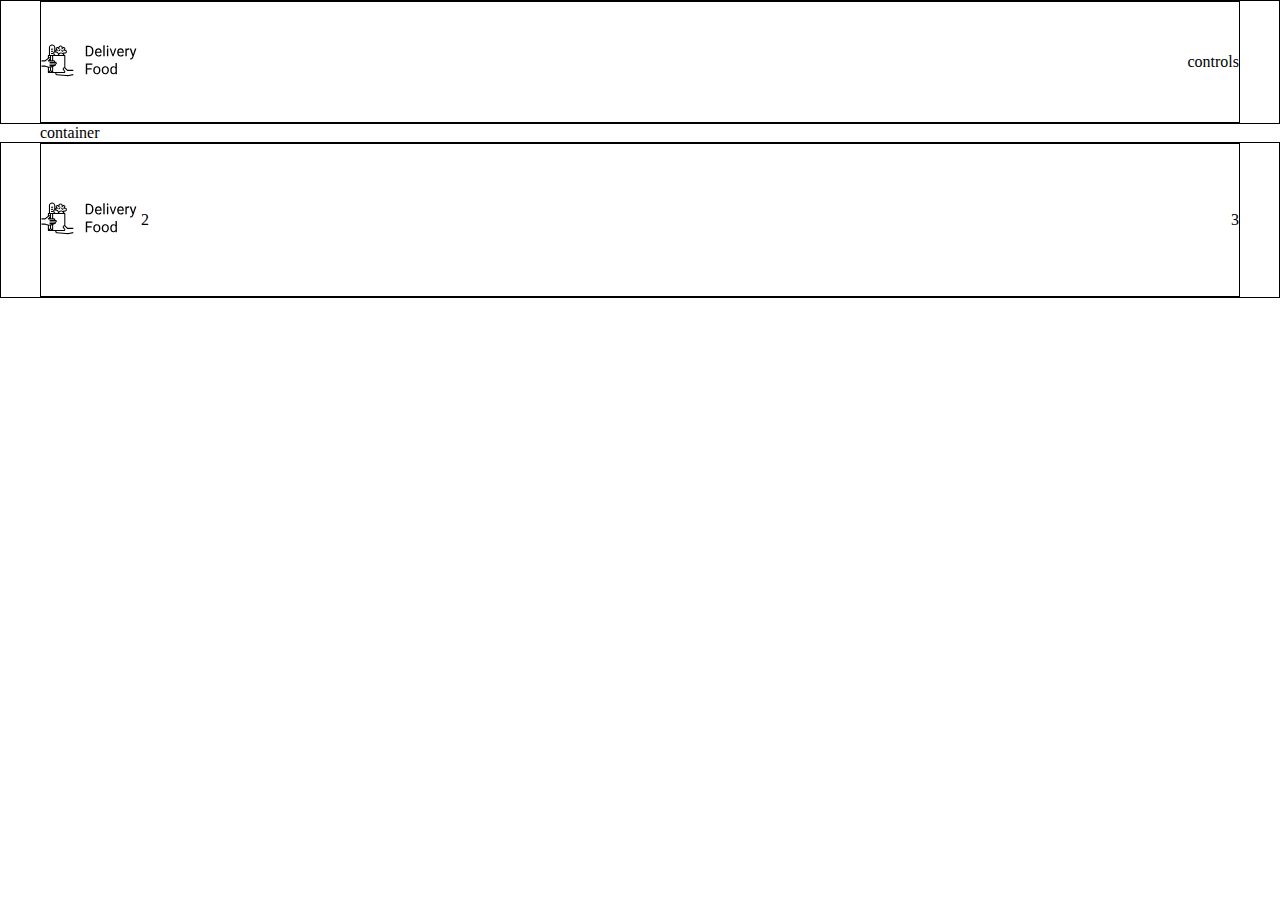
==== index.html @ ceae950d "first day" ====
<!DOCTYPE html>
<html lang="ru">
  <head>
    <meta charset="UTF-8" />
    <meta name="viewport" content="width=device-width, initial-scale=1.0" />
    <title>Delivery Food</title>
    <link rel="stylesheet" href="./style.css" />
  </head>
  <body>
    <header class="header">
      <div class="container">
        <div class="header-box">
          <div class="header-logo logo">
            <svg
              width="101"
              height="37"
              viewBox="0 0 101 37"
              fill="none"
              xmlns="http://www.w3.org/2000/svg"
            >
              <path
                d="M12.2787 6.56271H10.1395V7.6323H12.2787V6.56271Z"
                fill="black"
              />
              <path
                d="M12.2787 8.70187H10.1395V9.77146H12.2787V8.70187Z"
                fill="black"
              />
              <path
                d="M12.2787 10.841H10.1395V11.9106H12.2787V10.841Z"
                fill="black"
              />
              <path
                d="M19.7658 7.0975H18.6962C18.6959 7.38107 18.5831 7.65293 18.3826 7.85344C18.1821 8.05396 17.9102 8.16675 17.6266 8.16709V9.23667C18.1938 9.23603 18.7375 9.01045 19.1386 8.60942C19.5396 8.20839 19.7652 7.66465 19.7658 7.0975Z"
                fill="black"
              />
              <path
                d="M22.4398 9.77146V8.70188C22.1563 8.70154 21.8844 8.58875 21.6839 8.38823C21.4834 8.18772 21.3706 7.91586 21.3702 7.63229H20.3007C20.3013 8.19944 20.5269 8.74318 20.9279 9.14421C21.3289 9.54524 21.8727 9.77082 22.4398 9.77146Z"
                fill="black"
              />
              <path
                d="M28.0545 33.0505C27.1517 33.2146 26.2308 33.2557 25.3169 33.1728L16.0182 32.3274C15.8687 32.3138 15.7303 32.2431 15.6316 32.13C15.5329 32.0169 15.4816 31.8701 15.4884 31.7202C15.4952 31.5703 15.5595 31.4287 15.6679 31.325C15.7764 31.2212 15.9207 31.1633 16.0707 31.1632H23.2419C23.5965 31.1626 23.9365 31.0214 24.1871 30.7705C24.4378 30.5196 24.5787 30.1796 24.5789 29.8249V29.8124C24.5783 29.5314 24.4871 29.2581 24.3189 29.033L23.0944 27.401C23.0168 27.2972 22.9748 27.1711 22.9745 27.0415V26.9497C22.9745 26.8311 23.0097 26.7152 23.0756 26.6166C23.1414 26.518 23.2351 26.4411 23.3447 26.3957C23.4542 26.3503 23.5748 26.3385 23.6911 26.3616C23.8075 26.3847 23.9143 26.4418 23.9982 26.5257L26.3399 28.8674C26.3896 28.917 26.4485 28.9564 26.5134 28.9833C26.5783 29.0102 26.6478 29.024 26.7181 29.024H32.6008V27.9544H26.9395L24.7546 25.7693C24.6996 25.7145 24.6409 25.6634 24.5789 25.6166V13.515C24.5789 13.3732 24.5225 13.2372 24.4223 13.1369C24.322 13.0366 24.1859 12.9802 24.0441 12.9802H23.5093V11.3759H24.3115C24.8079 11.3759 25.284 11.1787 25.635 10.8276C25.9861 10.4766 26.1833 10.0005 26.1833 9.50409C26.1833 9.00766 25.9861 8.53157 25.635 8.18054C25.284 7.82952 24.8079 7.63231 24.3115 7.63231H24.2562C24.524 7.31148 24.6616 6.90191 24.6421 6.48449C24.6225 6.06708 24.4471 5.67218 24.1505 5.37783C23.8539 5.08347 23.4576 4.91105 23.0401 4.89464C22.6225 4.87823 22.214 5.01902 21.8952 5.28919C21.8446 4.75947 21.5984 4.26763 21.2047 3.9097C20.8109 3.55176 20.2979 3.35343 19.7658 3.35343C19.2336 3.35343 18.7206 3.55176 18.3269 3.9097C17.9331 4.26763 17.6869 4.75947 17.6363 5.28919C17.3175 5.01902 16.909 4.87823 16.4914 4.89464C16.0739 4.91105 15.6777 5.08347 15.3811 5.37783C15.0845 5.67218 14.909 6.06708 14.8895 6.48449C14.8699 6.90191 15.0076 7.31148 15.2753 7.63231H15.22C14.9425 7.63206 14.6684 7.69389 14.4178 7.81327V5.49315C14.4178 4.64213 14.0798 3.82597 13.478 3.22422C12.8763 2.62246 12.0601 2.28439 11.2091 2.28439C10.3581 2.28439 9.54191 2.62246 8.94016 3.22422C8.3384 3.82597 8.00033 4.64213 8.00033 5.49315V12.9802H7.46554C7.32371 12.9802 7.18768 13.0366 7.08739 13.1369C6.98709 13.2372 6.93075 13.3732 6.93075 13.515V15.8666L4.05898 18.3282H0.513245V19.3977H4.25679C4.38444 19.3977 4.50788 19.3521 4.6048 19.269L7.70446 16.6121C8.02312 16.3392 8.42885 16.1891 8.84845 16.189C8.89225 16.189 8.93507 16.202 8.97149 16.2263C9.00791 16.2507 9.03629 16.2853 9.05305 16.3257C9.06981 16.3662 9.07419 16.4107 9.06564 16.4537C9.05709 16.4967 9.03599 16.5361 9.00501 16.5671L7.08738 18.4848C7.01258 18.5596 6.96164 18.6549 6.94101 18.7586C6.92037 18.8624 6.93096 18.9699 6.97144 19.0676C7.01192 19.1653 7.08047 19.2489 7.16842 19.3076C7.25637 19.3664 7.35977 19.3977 7.46554 19.3977H13.0809C13.1518 19.3977 13.2198 19.4259 13.2699 19.4761C13.3201 19.5262 13.3483 19.5942 13.3483 19.6651C13.3483 19.7361 13.3201 19.8041 13.2699 19.8542C13.2198 19.9044 13.1518 19.9325 13.0809 19.9325H9.06992C8.92808 19.9325 8.79206 19.9889 8.69176 20.0892C8.59147 20.1895 8.53513 20.3255 8.53513 20.4673C8.53513 20.6092 8.59147 20.7452 8.69176 20.8455C8.79206 20.9458 8.92808 21.0021 9.06992 21.0021H14.6852C14.7562 21.0021 14.8242 21.0303 14.8743 21.0804C14.9245 21.1306 14.9526 21.1986 14.9526 21.2695C14.9526 21.3404 14.9245 21.4084 14.8743 21.4586C14.8242 21.5087 14.7562 21.5369 14.6852 21.5369H9.06992C8.92808 21.5369 8.79206 21.5933 8.69176 21.6935C8.59147 21.7938 8.53513 21.9299 8.53513 22.0717C8.53513 22.2135 8.59147 22.3496 8.69176 22.4499C8.79206 22.5501 8.92808 22.6065 9.06992 22.6065H13.6157C13.6866 22.6065 13.7546 22.6347 13.8047 22.6848C13.8549 22.735 13.883 22.803 13.883 22.8739C13.883 22.9448 13.8549 23.0128 13.8047 23.063C13.7546 23.1131 13.6866 23.1413 13.6157 23.1413H9.06992C8.92808 23.1413 8.79206 23.1976 8.69176 23.2979C8.59147 23.3982 8.53513 23.5342 8.53513 23.6761C8.53513 23.8179 8.59147 23.9539 8.69176 24.0542C8.79206 24.1545 8.92808 24.2109 9.06992 24.2109H11.7105C11.7187 24.2113 11.7264 24.2147 11.7323 24.2205C11.7381 24.2263 11.7417 24.234 11.7422 24.2422C11.7427 24.2504 11.7401 24.2585 11.735 24.265C11.7299 24.2714 11.7226 24.2758 11.7145 24.2772L8.04218 24.7362L4.40386 23.6967C4.35603 23.683 4.30653 23.6761 4.25679 23.6761H0.513245V24.7457H4.18192L6.93075 25.5311V30.6284H6.93202C6.93151 30.6986 6.94496 30.7683 6.97158 30.8333C6.9982 30.8984 7.03745 30.9575 7.08708 31.0072C7.13671 31.0569 7.19571 31.0963 7.26068 31.1231C7.32564 31.1499 7.39528 31.1635 7.46554 31.1632H14.5248C14.4348 31.4014 14.4011 31.6573 14.4263 31.9107C14.4515 32.1642 14.535 32.4084 14.6702 32.6242C14.8055 32.8401 14.9887 33.0217 15.2058 33.155C15.4228 33.2883 15.6677 33.3696 15.9214 33.3926L25.22 34.2382C25.5584 34.2691 25.8973 34.2845 26.2367 34.2844C26.9105 34.2844 27.5829 34.2238 28.2458 34.1033L32.6964 33.294L32.5051 32.2417L28.0545 33.0505ZM13.3483 10.8411C13.3484 10.6993 13.4048 10.5633 13.5051 10.4631C13.6053 10.3628 13.7413 10.3064 13.883 10.3063H14.9526C15.5198 10.3069 16.0635 10.5325 16.4645 10.9335C16.8656 11.3346 17.0912 11.8783 17.0918 12.4454C17.0916 12.5872 17.0352 12.7232 16.935 12.8234C16.8347 12.9237 16.6988 12.9801 16.557 12.9802H15.4874C14.9203 12.9796 14.3765 12.754 13.9755 12.353C13.5745 11.952 13.3489 11.4082 13.3483 10.8411ZM15.22 8.7019H16.557C16.6628 8.7019 16.7662 8.67054 16.8541 8.61178C16.9421 8.55301 17.0106 8.46949 17.0511 8.37176C17.0916 8.27404 17.1022 8.16651 17.0815 8.06277C17.0609 7.95903 17.01 7.86373 16.9352 7.78894L16.133 6.98675C16.0773 6.93107 16.0331 6.86496 16.003 6.79221C15.9729 6.71946 15.9573 6.64148 15.9573 6.56273C15.9573 6.48398 15.9729 6.406 16.003 6.33325C16.0331 6.2605 16.0773 6.19439 16.133 6.13871C16.1887 6.08302 16.2548 6.03885 16.3275 6.00872C16.4003 5.97858 16.4783 5.96307 16.557 5.96307C16.6358 5.96307 16.7137 5.97858 16.7865 6.00872C16.8592 6.03885 16.9253 6.08302 16.981 6.13871L17.7832 6.94089C17.858 7.01569 17.9533 7.06663 18.057 7.08726C18.1608 7.1079 18.2683 7.09731 18.366 7.05683C18.4638 7.01635 18.5473 6.9478 18.6061 6.85985C18.6648 6.7719 18.6962 6.6685 18.6962 6.56273V5.49315C18.6962 5.20947 18.8089 4.93742 19.0094 4.73684C19.21 4.53625 19.4821 4.42356 19.7658 4.42356C20.0494 4.42356 20.3215 4.53625 20.5221 4.73684C20.7227 4.93742 20.8353 5.20947 20.8353 5.49315V6.56273C20.8353 6.6685 20.8667 6.7719 20.9255 6.85985C20.9842 6.9478 21.0678 7.01635 21.1655 7.05683C21.2632 7.09731 21.3707 7.1079 21.4745 7.08726C21.5782 7.06663 21.6735 7.01569 21.7483 6.94089L22.5505 6.13871C22.6062 6.08302 22.6723 6.03885 22.745 6.00872C22.8178 5.97858 22.8958 5.96307 22.9745 5.96307C23.0533 5.96307 23.1312 5.97858 23.204 6.00872C23.2767 6.03885 23.3428 6.08302 23.3985 6.13871C23.4542 6.19439 23.4984 6.2605 23.5285 6.33325C23.5587 6.406 23.5742 6.48398 23.5742 6.56273C23.5742 6.64148 23.5587 6.71946 23.5285 6.79221C23.4984 6.86496 23.4542 6.93107 23.3985 6.98675L22.5963 7.78894C22.5215 7.86373 22.4706 7.95903 22.45 8.06277C22.4293 8.16651 22.4399 8.27404 22.4804 8.37176C22.5209 8.46949 22.5894 8.55301 22.6774 8.61178C22.7653 8.67054 22.8687 8.7019 22.9745 8.7019H24.3115C24.5242 8.7019 24.7283 8.78641 24.8787 8.93685C25.0292 9.08729 25.1137 9.29133 25.1137 9.50409C25.1137 9.71684 25.0292 9.92088 24.8787 10.0713C24.7283 10.2218 24.5242 10.3063 24.3115 10.3063H22.9745C22.8327 10.3063 22.6966 10.3626 22.5964 10.4629C22.4961 10.5632 22.4397 10.6992 22.4397 10.8411V11.1259C21.8157 10.5655 20.9967 10.2723 20.1588 10.3094C19.3208 10.3466 18.531 10.711 17.959 11.3245C17.7298 10.7119 17.3192 10.1839 16.782 9.81081C16.2448 9.43776 15.6066 9.23747 14.9526 9.23669H14.4646C14.52 9.08049 14.6223 8.94524 14.7575 8.84949C14.8928 8.75374 15.0543 8.70218 15.22 8.7019ZM22.372 12.9802H18.2291C18.3475 12.5209 18.6153 12.1139 18.9903 11.8233C19.3652 11.5327 19.8262 11.375 20.3006 11.375C20.7749 11.375 21.2359 11.5327 21.6108 11.8233C21.9858 12.1139 22.2536 12.5209 22.372 12.9802ZM9.06992 5.49315C9.06992 4.9258 9.29529 4.3817 9.69647 3.98053C10.0976 3.57935 10.6417 3.35398 11.2091 3.35398C11.7764 3.35398 12.3205 3.57935 12.7217 3.98053C13.1229 4.3817 13.3483 4.9258 13.3483 5.49315V9.32867C13.0357 9.43958 12.7651 9.64448 12.5736 9.91525C12.3821 10.186 12.2791 10.5094 12.2787 10.8411C12.2781 11.6309 12.5701 12.393 13.0983 12.9802H9.06992V5.49315ZM10.1395 14.0498H11.2091V18.3282H10.1395V14.0498ZM8.84845 15.1194C8.56074 15.1195 8.27474 15.1636 8.00033 15.25V14.0498H9.06992V15.1398C8.99682 15.1267 8.92272 15.1198 8.84845 15.1194ZM9.06992 18.0149V18.3282H8.7566L9.06992 18.0149ZM10.1395 25.552L11.2091 25.4183V29.3372L10.1395 28.2676V25.552ZM8.06665 25.8111L9.06992 25.6857V28.2677L8.00033 29.3373V25.8152C8.0225 25.8152 8.04465 25.8138 8.06665 25.8111ZM8.7566 30.0936L9.60471 29.2455L10.4528 30.0936H8.7566ZM12.2787 25.1879C12.4415 25.09 12.5763 24.9516 12.67 24.7863C12.7637 24.6209 12.8131 24.4342 12.8135 24.2442C12.8135 24.233 12.8135 24.2219 12.8129 24.2107H13.6157C13.8157 24.2106 14.0131 24.1657 14.1935 24.0792C14.3738 23.9927 14.5325 23.8668 14.6578 23.7109C14.7831 23.5549 14.8718 23.3729 14.9174 23.1781C14.963 22.9834 14.9643 22.7809 14.9213 22.5855C15.2502 22.5265 15.545 22.3466 15.7478 22.0811C15.9506 21.8156 16.0467 21.4838 16.0171 21.151C15.9875 20.8182 15.8343 20.5086 15.5878 20.2831C15.3413 20.0576 15.0193 19.9325 14.6852 19.9325H14.3911C14.4306 19.7383 14.4264 19.5377 14.3789 19.3452C14.3313 19.1528 14.2416 18.9733 14.1162 18.8198C13.9909 18.6663 13.8329 18.5425 13.6539 18.4575C13.4748 18.3725 13.2791 18.3283 13.0809 18.3282H12.2787V14.0498H23.5093V25.2821C23.0784 25.2994 22.6708 25.4825 22.3718 25.7933C22.0728 26.1041 21.9055 26.5185 21.9049 26.9497V27.0415C21.9057 27.4026 22.0229 27.7538 22.2392 28.0431L23.4636 29.6748C23.4933 29.7146 23.5094 29.7628 23.5095 29.8124V29.8249C23.5096 29.896 23.4815 29.9642 23.4313 30.0146C23.3811 30.065 23.313 30.0934 23.2419 30.0936H12.2787V25.1879Z"
                fill="black"
              />
              <path
                d="M45.2378 14.2844V3.62033H48.248C49.1758 3.62033 49.9961 3.82541 50.709 4.23557C51.4219 4.64572 51.9712 5.22922 52.3569 5.98605C52.7476 6.74289 52.9453 7.61203 52.9502 8.59348V9.27463C52.9502 10.2805 52.7549 11.1618 52.3643 11.9187C51.9785 12.6755 51.4243 13.2566 50.7017 13.6618C49.9839 14.0671 49.1465 14.2746 48.1895 14.2844H45.2378ZM46.644 4.77756V13.1345H48.1235C49.2075 13.1345 50.0498 12.7976 50.6504 12.1237C51.2559 11.4499 51.5586 10.4904 51.5586 9.24533V8.62277C51.5586 7.41183 51.2729 6.47189 50.7017 5.80295C50.1353 5.12912 49.3296 4.78732 48.2847 4.77756H46.644ZM58.1577 14.4309C57.0835 14.4309 56.2095 14.0793 55.5356 13.3762C54.8618 12.6682 54.5249 11.7234 54.5249 10.5417V10.2927C54.5249 9.50656 54.6738 8.80588 54.9717 8.19064C55.2744 7.57053 55.6943 7.08713 56.2314 6.74045C56.7734 6.38889 57.3594 6.2131 57.9893 6.2131C59.0195 6.2131 59.8203 6.55246 60.3916 7.23117C60.9629 7.90988 61.2485 8.88156 61.2485 10.1462V10.7102H55.8799C55.8994 11.4914 56.1265 12.1237 56.561 12.6071C57.0005 13.0857 57.5571 13.3249 58.231 13.3249C58.7095 13.3249 59.1147 13.2273 59.4468 13.032C59.7788 12.8366 60.0693 12.5779 60.3184 12.2556L61.146 12.9001C60.4819 13.9206 59.4858 14.4309 58.1577 14.4309ZM57.9893 7.32639C57.4424 7.32639 56.9834 7.52658 56.6123 7.92697C56.2412 8.32248 56.0117 8.87912 55.9238 9.59689H59.8936V9.49435C59.8545 8.80588 59.6689 8.27365 59.3369 7.89767C59.0049 7.51682 58.5557 7.32639 57.9893 7.32639ZM64.2954 14.2844H62.9404V3.03439H64.2954V14.2844ZM67.9429 14.2844H66.5879V6.35959H67.9429V14.2844ZM66.478 4.25754C66.478 4.03781 66.5439 3.85226 66.6758 3.7009C66.8125 3.54953 67.0127 3.47385 67.2764 3.47385C67.54 3.47385 67.7402 3.54953 67.877 3.7009C68.0137 3.85226 68.082 4.03781 68.082 4.25754C68.082 4.47726 68.0137 4.66037 67.877 4.80685C67.7402 4.95334 67.54 5.02658 67.2764 5.02658C67.0127 5.02658 66.8125 4.95334 66.6758 4.80685C66.5439 4.66037 66.478 4.47726 66.478 4.25754ZM72.7329 12.446L74.6958 6.35959H76.0801L73.2383 14.2844H72.2056L69.3345 6.35959H70.7188L72.7329 12.446ZM80.5698 14.4309C79.4956 14.4309 78.6216 14.0793 77.9478 13.3762C77.2739 12.6682 76.937 11.7234 76.937 10.5417V10.2927C76.937 9.50656 77.0859 8.80588 77.3838 8.19064C77.6865 7.57053 78.1064 7.08713 78.6436 6.74045C79.1855 6.38889 79.7715 6.2131 80.4014 6.2131C81.4316 6.2131 82.2324 6.55246 82.8037 7.23117C83.375 7.90988 83.6606 8.88156 83.6606 10.1462V10.7102H78.292C78.3115 11.4914 78.5386 12.1237 78.9731 12.6071C79.4126 13.0857 79.9692 13.3249 80.6431 13.3249C81.1216 13.3249 81.5269 13.2273 81.8589 13.032C82.1909 12.8366 82.4814 12.5779 82.7305 12.2556L83.5581 12.9001C82.894 13.9206 81.8979 14.4309 80.5698 14.4309ZM80.4014 7.32639C79.8545 7.32639 79.3955 7.52658 79.0244 7.92697C78.6533 8.32248 78.4238 8.87912 78.3359 9.59689H82.3057V9.49435C82.2666 8.80588 82.0811 8.27365 81.749 7.89767C81.417 7.51682 80.9678 7.32639 80.4014 7.32639ZM89.0659 7.57541C88.8608 7.54123 88.6387 7.52414 88.3994 7.52414C87.5107 7.52414 86.9077 7.90256 86.5903 8.65939V14.2844H85.2354V6.35959H86.5537L86.5757 7.27512C87.02 6.56711 87.6499 6.2131 88.4653 6.2131C88.729 6.2131 88.9292 6.24728 89.0659 6.31564V7.57541ZM93.043 12.2995L94.8887 6.35959H96.3389L93.1528 15.5075C92.6597 16.8259 91.876 17.4851 90.8018 17.4851L90.5454 17.4631L90.04 17.3679V16.2693L90.4062 16.2986C90.8652 16.2986 91.2217 16.2058 91.4756 16.0202C91.7344 15.8347 91.9468 15.4953 92.1128 15.0022L92.4131 14.1965L89.5859 6.35959H91.0654L93.043 12.2995ZM51.1191 27.5749H46.644V32.2844H45.2378V21.6203H51.8442V22.7776H46.644V26.425H51.1191V27.5749ZM52.7964 28.2487C52.7964 27.4724 52.9478 26.7741 53.2505 26.154C53.5581 25.5339 53.9829 25.0554 54.5249 24.7185C55.0718 24.3816 55.6943 24.2131 56.3926 24.2131C57.4717 24.2131 58.3433 24.5866 59.0073 25.3337C59.6763 26.0808 60.0107 27.0744 60.0107 28.3147V28.4099C60.0107 29.1814 59.8618 29.8747 59.564 30.49C59.271 31.1003 58.8486 31.5764 58.2969 31.9182C57.75 32.26 57.1201 32.4309 56.4072 32.4309C55.333 32.4309 54.4614 32.0573 53.7925 31.3103C53.1284 30.5632 52.7964 29.5744 52.7964 28.344V28.2487ZM54.1587 28.4099C54.1587 29.2888 54.3613 29.9944 54.7666 30.5266C55.1768 31.0588 55.7236 31.3249 56.4072 31.3249C57.0957 31.3249 57.6426 31.0564 58.0479 30.5193C58.4531 29.9773 58.6558 29.2204 58.6558 28.2487C58.6558 27.3796 58.4482 26.6765 58.0332 26.1394C57.623 25.5974 57.0762 25.3264 56.3926 25.3264C55.7236 25.3264 55.1841 25.5925 54.7739 26.1247C54.3638 26.657 54.1587 27.4187 54.1587 28.4099ZM61.3511 28.2487C61.3511 27.4724 61.5024 26.7741 61.8052 26.154C62.1128 25.5339 62.5376 25.0554 63.0796 24.7185C63.6265 24.3816 64.249 24.2131 64.9473 24.2131C66.0264 24.2131 66.8979 24.5866 67.562 25.3337C68.231 26.0808 68.5654 27.0744 68.5654 28.3147V28.4099C68.5654 29.1814 68.4165 29.8747 68.1187 30.49C67.8257 31.1003 67.4033 31.5764 66.8516 31.9182C66.3047 32.26 65.6748 32.4309 64.9619 32.4309C63.8877 32.4309 63.0161 32.0573 62.3472 31.3103C61.6831 30.5632 61.3511 29.5744 61.3511 28.344V28.2487ZM62.7134 28.4099C62.7134 29.2888 62.916 29.9944 63.3213 30.5266C63.7314 31.0588 64.2783 31.3249 64.9619 31.3249C65.6504 31.3249 66.1973 31.0564 66.6025 30.5193C67.0078 29.9773 67.2104 29.2204 67.2104 28.2487C67.2104 27.3796 67.0029 26.6765 66.5879 26.1394C66.1777 25.5974 65.6309 25.3264 64.9473 25.3264C64.2783 25.3264 63.7388 25.5925 63.3286 26.1247C62.9185 26.657 62.7134 27.4187 62.7134 28.4099ZM69.9351 28.2561C69.9351 27.0403 70.2231 26.0637 70.7993 25.3264C71.3755 24.5842 72.1299 24.2131 73.0625 24.2131C73.9902 24.2131 74.7251 24.5305 75.2671 25.1653V21.0344H76.6221V32.2844H75.377L75.311 31.4348C74.769 32.0988 74.0146 32.4309 73.0479 32.4309C72.1299 32.4309 71.3804 32.0549 70.7993 31.3029C70.2231 30.551 69.9351 29.5695 69.9351 28.3586V28.2561ZM71.29 28.4099C71.29 29.3083 71.4756 30.0114 71.8467 30.5193C72.2178 31.0271 72.7305 31.281 73.3848 31.281C74.2441 31.281 74.8716 30.8952 75.2671 30.1237V26.4836C74.8618 25.7365 74.2393 25.363 73.3994 25.363C72.7354 25.363 72.2178 25.6194 71.8467 26.132C71.4756 26.6447 71.29 27.404 71.29 28.4099Z"
                fill="black"
              />
            </svg>
          </div>
          <div class="header-controls">controls</div>
        </div>
      </div>
    </header>

    <main class="container">container</main>

    <footer class="footer">
      <div class="container">
        <div class="footer-box">
          <div class="footer-logo logo">
            <svg
              width="101"
              height="37"
              viewBox="0 0 101 37"
              fill="none"
              xmlns="http://www.w3.org/2000/svg"
            >
              <path
                d="M12.2787 6.56271H10.1395V7.6323H12.2787V6.56271Z"
                fill="black"
              />
              <path
                d="M12.2787 8.70187H10.1395V9.77146H12.2787V8.70187Z"
                fill="black"
              />
              <path
                d="M12.2787 10.841H10.1395V11.9106H12.2787V10.841Z"
                fill="black"
              />
              <path
                d="M19.7658 7.0975H18.6962C18.6959 7.38107 18.5831 7.65293 18.3826 7.85344C18.1821 8.05396 17.9102 8.16675 17.6266 8.16709V9.23667C18.1938 9.23603 18.7375 9.01045 19.1386 8.60942C19.5396 8.20839 19.7652 7.66465 19.7658 7.0975Z"
                fill="black"
              />
              <path
                d="M22.4398 9.77146V8.70188C22.1563 8.70154 21.8844 8.58875 21.6839 8.38823C21.4834 8.18772 21.3706 7.91586 21.3702 7.63229H20.3007C20.3013 8.19944 20.5269 8.74318 20.9279 9.14421C21.3289 9.54524 21.8727 9.77082 22.4398 9.77146Z"
                fill="black"
              />
              <path
                d="M28.0545 33.0505C27.1517 33.2146 26.2308 33.2557 25.3169 33.1728L16.0182 32.3274C15.8687 32.3138 15.7303 32.2431 15.6316 32.13C15.5329 32.0169 15.4816 31.8701 15.4884 31.7202C15.4952 31.5703 15.5595 31.4287 15.6679 31.325C15.7764 31.2212 15.9207 31.1633 16.0707 31.1632H23.2419C23.5965 31.1626 23.9365 31.0214 24.1871 30.7705C24.4378 30.5196 24.5787 30.1796 24.5789 29.8249V29.8124C24.5783 29.5314 24.4871 29.2581 24.3189 29.033L23.0944 27.401C23.0168 27.2972 22.9748 27.1711 22.9745 27.0415V26.9497C22.9745 26.8311 23.0097 26.7152 23.0756 26.6166C23.1414 26.518 23.2351 26.4411 23.3447 26.3957C23.4542 26.3503 23.5748 26.3385 23.6911 26.3616C23.8075 26.3847 23.9143 26.4418 23.9982 26.5257L26.3399 28.8674C26.3896 28.917 26.4485 28.9564 26.5134 28.9833C26.5783 29.0102 26.6478 29.024 26.7181 29.024H32.6008V27.9544H26.9395L24.7546 25.7693C24.6996 25.7145 24.6409 25.6634 24.5789 25.6166V13.515C24.5789 13.3732 24.5225 13.2372 24.4223 13.1369C24.322 13.0366 24.1859 12.9802 24.0441 12.9802H23.5093V11.3759H24.3115C24.8079 11.3759 25.284 11.1787 25.635 10.8276C25.9861 10.4766 26.1833 10.0005 26.1833 9.50409C26.1833 9.00766 25.9861 8.53157 25.635 8.18054C25.284 7.82952 24.8079 7.63231 24.3115 7.63231H24.2562C24.524 7.31148 24.6616 6.90191 24.6421 6.48449C24.6225 6.06708 24.4471 5.67218 24.1505 5.37783C23.8539 5.08347 23.4576 4.91105 23.0401 4.89464C22.6225 4.87823 22.214 5.01902 21.8952 5.28919C21.8446 4.75947 21.5984 4.26763 21.2047 3.9097C20.8109 3.55176 20.2979 3.35343 19.7658 3.35343C19.2336 3.35343 18.7206 3.55176 18.3269 3.9097C17.9331 4.26763 17.6869 4.75947 17.6363 5.28919C17.3175 5.01902 16.909 4.87823 16.4914 4.89464C16.0739 4.91105 15.6777 5.08347 15.3811 5.37783C15.0845 5.67218 14.909 6.06708 14.8895 6.48449C14.8699 6.90191 15.0076 7.31148 15.2753 7.63231H15.22C14.9425 7.63206 14.6684 7.69389 14.4178 7.81327V5.49315C14.4178 4.64213 14.0798 3.82597 13.478 3.22422C12.8763 2.62246 12.0601 2.28439 11.2091 2.28439C10.3581 2.28439 9.54191 2.62246 8.94016 3.22422C8.3384 3.82597 8.00033 4.64213 8.00033 5.49315V12.9802H7.46554C7.32371 12.9802 7.18768 13.0366 7.08739 13.1369C6.98709 13.2372 6.93075 13.3732 6.93075 13.515V15.8666L4.05898 18.3282H0.513245V19.3977H4.25679C4.38444 19.3977 4.50788 19.3521 4.6048 19.269L7.70446 16.6121C8.02312 16.3392 8.42885 16.1891 8.84845 16.189C8.89225 16.189 8.93507 16.202 8.97149 16.2263C9.00791 16.2507 9.03629 16.2853 9.05305 16.3257C9.06981 16.3662 9.07419 16.4107 9.06564 16.4537C9.05709 16.4967 9.03599 16.5361 9.00501 16.5671L7.08738 18.4848C7.01258 18.5596 6.96164 18.6549 6.94101 18.7586C6.92037 18.8624 6.93096 18.9699 6.97144 19.0676C7.01192 19.1653 7.08047 19.2489 7.16842 19.3076C7.25637 19.3664 7.35977 19.3977 7.46554 19.3977H13.0809C13.1518 19.3977 13.2198 19.4259 13.2699 19.4761C13.3201 19.5262 13.3483 19.5942 13.3483 19.6651C13.3483 19.7361 13.3201 19.8041 13.2699 19.8542C13.2198 19.9044 13.1518 19.9325 13.0809 19.9325H9.06992C8.92808 19.9325 8.79206 19.9889 8.69176 20.0892C8.59147 20.1895 8.53513 20.3255 8.53513 20.4673C8.53513 20.6092 8.59147 20.7452 8.69176 20.8455C8.79206 20.9458 8.92808 21.0021 9.06992 21.0021H14.6852C14.7562 21.0021 14.8242 21.0303 14.8743 21.0804C14.9245 21.1306 14.9526 21.1986 14.9526 21.2695C14.9526 21.3404 14.9245 21.4084 14.8743 21.4586C14.8242 21.5087 14.7562 21.5369 14.6852 21.5369H9.06992C8.92808 21.5369 8.79206 21.5933 8.69176 21.6935C8.59147 21.7938 8.53513 21.9299 8.53513 22.0717C8.53513 22.2135 8.59147 22.3496 8.69176 22.4499C8.79206 22.5501 8.92808 22.6065 9.06992 22.6065H13.6157C13.6866 22.6065 13.7546 22.6347 13.8047 22.6848C13.8549 22.735 13.883 22.803 13.883 22.8739C13.883 22.9448 13.8549 23.0128 13.8047 23.063C13.7546 23.1131 13.6866 23.1413 13.6157 23.1413H9.06992C8.92808 23.1413 8.79206 23.1976 8.69176 23.2979C8.59147 23.3982 8.53513 23.5342 8.53513 23.6761C8.53513 23.8179 8.59147 23.9539 8.69176 24.0542C8.79206 24.1545 8.92808 24.2109 9.06992 24.2109H11.7105C11.7187 24.2113 11.7264 24.2147 11.7323 24.2205C11.7381 24.2263 11.7417 24.234 11.7422 24.2422C11.7427 24.2504 11.7401 24.2585 11.735 24.265C11.7299 24.2714 11.7226 24.2758 11.7145 24.2772L8.04218 24.7362L4.40386 23.6967C4.35603 23.683 4.30653 23.6761 4.25679 23.6761H0.513245V24.7457H4.18192L6.93075 25.5311V30.6284H6.93202C6.93151 30.6986 6.94496 30.7683 6.97158 30.8333C6.9982 30.8984 7.03745 30.9575 7.08708 31.0072C7.13671 31.0569 7.19571 31.0963 7.26068 31.1231C7.32564 31.1499 7.39528 31.1635 7.46554 31.1632H14.5248C14.4348 31.4014 14.4011 31.6573 14.4263 31.9107C14.4515 32.1642 14.535 32.4084 14.6702 32.6242C14.8055 32.8401 14.9887 33.0217 15.2058 33.155C15.4228 33.2883 15.6677 33.3696 15.9214 33.3926L25.22 34.2382C25.5584 34.2691 25.8973 34.2845 26.2367 34.2844C26.9105 34.2844 27.5829 34.2238 28.2458 34.1033L32.6964 33.294L32.5051 32.2417L28.0545 33.0505ZM13.3483 10.8411C13.3484 10.6993 13.4048 10.5633 13.5051 10.4631C13.6053 10.3628 13.7413 10.3064 13.883 10.3063H14.9526C15.5198 10.3069 16.0635 10.5325 16.4645 10.9335C16.8656 11.3346 17.0912 11.8783 17.0918 12.4454C17.0916 12.5872 17.0352 12.7232 16.935 12.8234C16.8347 12.9237 16.6988 12.9801 16.557 12.9802H15.4874C14.9203 12.9796 14.3765 12.754 13.9755 12.353C13.5745 11.952 13.3489 11.4082 13.3483 10.8411ZM15.22 8.7019H16.557C16.6628 8.7019 16.7662 8.67054 16.8541 8.61178C16.9421 8.55301 17.0106 8.46949 17.0511 8.37176C17.0916 8.27404 17.1022 8.16651 17.0815 8.06277C17.0609 7.95903 17.01 7.86373 16.9352 7.78894L16.133 6.98675C16.0773 6.93107 16.0331 6.86496 16.003 6.79221C15.9729 6.71946 15.9573 6.64148 15.9573 6.56273C15.9573 6.48398 15.9729 6.406 16.003 6.33325C16.0331 6.2605 16.0773 6.19439 16.133 6.13871C16.1887 6.08302 16.2548 6.03885 16.3275 6.00872C16.4003 5.97858 16.4783 5.96307 16.557 5.96307C16.6358 5.96307 16.7137 5.97858 16.7865 6.00872C16.8592 6.03885 16.9253 6.08302 16.981 6.13871L17.7832 6.94089C17.858 7.01569 17.9533 7.06663 18.057 7.08726C18.1608 7.1079 18.2683 7.09731 18.366 7.05683C18.4638 7.01635 18.5473 6.9478 18.6061 6.85985C18.6648 6.7719 18.6962 6.6685 18.6962 6.56273V5.49315C18.6962 5.20947 18.8089 4.93742 19.0094 4.73684C19.21 4.53625 19.4821 4.42356 19.7658 4.42356C20.0494 4.42356 20.3215 4.53625 20.5221 4.73684C20.7227 4.93742 20.8353 5.20947 20.8353 5.49315V6.56273C20.8353 6.6685 20.8667 6.7719 20.9255 6.85985C20.9842 6.9478 21.0678 7.01635 21.1655 7.05683C21.2632 7.09731 21.3707 7.1079 21.4745 7.08726C21.5782 7.06663 21.6735 7.01569 21.7483 6.94089L22.5505 6.13871C22.6062 6.08302 22.6723 6.03885 22.745 6.00872C22.8178 5.97858 22.8958 5.96307 22.9745 5.96307C23.0533 5.96307 23.1312 5.97858 23.204 6.00872C23.2767 6.03885 23.3428 6.08302 23.3985 6.13871C23.4542 6.19439 23.4984 6.2605 23.5285 6.33325C23.5587 6.406 23.5742 6.48398 23.5742 6.56273C23.5742 6.64148 23.5587 6.71946 23.5285 6.79221C23.4984 6.86496 23.4542 6.93107 23.3985 6.98675L22.5963 7.78894C22.5215 7.86373 22.4706 7.95903 22.45 8.06277C22.4293 8.16651 22.4399 8.27404 22.4804 8.37176C22.5209 8.46949 22.5894 8.55301 22.6774 8.61178C22.7653 8.67054 22.8687 8.7019 22.9745 8.7019H24.3115C24.5242 8.7019 24.7283 8.78641 24.8787 8.93685C25.0292 9.08729 25.1137 9.29133 25.1137 9.50409C25.1137 9.71684 25.0292 9.92088 24.8787 10.0713C24.7283 10.2218 24.5242 10.3063 24.3115 10.3063H22.9745C22.8327 10.3063 22.6966 10.3626 22.5964 10.4629C22.4961 10.5632 22.4397 10.6992 22.4397 10.8411V11.1259C21.8157 10.5655 20.9967 10.2723 20.1588 10.3094C19.3208 10.3466 18.531 10.711 17.959 11.3245C17.7298 10.7119 17.3192 10.1839 16.782 9.81081C16.2448 9.43776 15.6066 9.23747 14.9526 9.23669H14.4646C14.52 9.08049 14.6223 8.94524 14.7575 8.84949C14.8928 8.75374 15.0543 8.70218 15.22 8.7019ZM22.372 12.9802H18.2291C18.3475 12.5209 18.6153 12.1139 18.9903 11.8233C19.3652 11.5327 19.8262 11.375 20.3006 11.375C20.7749 11.375 21.2359 11.5327 21.6108 11.8233C21.9858 12.1139 22.2536 12.5209 22.372 12.9802ZM9.06992 5.49315C9.06992 4.9258 9.29529 4.3817 9.69647 3.98053C10.0976 3.57935 10.6417 3.35398 11.2091 3.35398C11.7764 3.35398 12.3205 3.57935 12.7217 3.98053C13.1229 4.3817 13.3483 4.9258 13.3483 5.49315V9.32867C13.0357 9.43958 12.7651 9.64448 12.5736 9.91525C12.3821 10.186 12.2791 10.5094 12.2787 10.8411C12.2781 11.6309 12.5701 12.393 13.0983 12.9802H9.06992V5.49315ZM10.1395 14.0498H11.2091V18.3282H10.1395V14.0498ZM8.84845 15.1194C8.56074 15.1195 8.27474 15.1636 8.00033 15.25V14.0498H9.06992V15.1398C8.99682 15.1267 8.92272 15.1198 8.84845 15.1194ZM9.06992 18.0149V18.3282H8.7566L9.06992 18.0149ZM10.1395 25.552L11.2091 25.4183V29.3372L10.1395 28.2676V25.552ZM8.06665 25.8111L9.06992 25.6857V28.2677L8.00033 29.3373V25.8152C8.0225 25.8152 8.04465 25.8138 8.06665 25.8111ZM8.7566 30.0936L9.60471 29.2455L10.4528 30.0936H8.7566ZM12.2787 25.1879C12.4415 25.09 12.5763 24.9516 12.67 24.7863C12.7637 24.6209 12.8131 24.4342 12.8135 24.2442C12.8135 24.233 12.8135 24.2219 12.8129 24.2107H13.6157C13.8157 24.2106 14.0131 24.1657 14.1935 24.0792C14.3738 23.9927 14.5325 23.8668 14.6578 23.7109C14.7831 23.5549 14.8718 23.3729 14.9174 23.1781C14.963 22.9834 14.9643 22.7809 14.9213 22.5855C15.2502 22.5265 15.545 22.3466 15.7478 22.0811C15.9506 21.8156 16.0467 21.4838 16.0171 21.151C15.9875 20.8182 15.8343 20.5086 15.5878 20.2831C15.3413 20.0576 15.0193 19.9325 14.6852 19.9325H14.3911C14.4306 19.7383 14.4264 19.5377 14.3789 19.3452C14.3313 19.1528 14.2416 18.9733 14.1162 18.8198C13.9909 18.6663 13.8329 18.5425 13.6539 18.4575C13.4748 18.3725 13.2791 18.3283 13.0809 18.3282H12.2787V14.0498H23.5093V25.2821C23.0784 25.2994 22.6708 25.4825 22.3718 25.7933C22.0728 26.1041 21.9055 26.5185 21.9049 26.9497V27.0415C21.9057 27.4026 22.0229 27.7538 22.2392 28.0431L23.4636 29.6748C23.4933 29.7146 23.5094 29.7628 23.5095 29.8124V29.8249C23.5096 29.896 23.4815 29.9642 23.4313 30.0146C23.3811 30.065 23.313 30.0934 23.2419 30.0936H12.2787V25.1879Z"
                fill="black"
              />
              <path
                d="M45.2378 14.2844V3.62033H48.248C49.1758 3.62033 49.9961 3.82541 50.709 4.23557C51.4219 4.64572 51.9712 5.22922 52.3569 5.98605C52.7476 6.74289 52.9453 7.61203 52.9502 8.59348V9.27463C52.9502 10.2805 52.7549 11.1618 52.3643 11.9187C51.9785 12.6755 51.4243 13.2566 50.7017 13.6618C49.9839 14.0671 49.1465 14.2746 48.1895 14.2844H45.2378ZM46.644 4.77756V13.1345H48.1235C49.2075 13.1345 50.0498 12.7976 50.6504 12.1237C51.2559 11.4499 51.5586 10.4904 51.5586 9.24533V8.62277C51.5586 7.41183 51.2729 6.47189 50.7017 5.80295C50.1353 5.12912 49.3296 4.78732 48.2847 4.77756H46.644ZM58.1577 14.4309C57.0835 14.4309 56.2095 14.0793 55.5356 13.3762C54.8618 12.6682 54.5249 11.7234 54.5249 10.5417V10.2927C54.5249 9.50656 54.6738 8.80588 54.9717 8.19064C55.2744 7.57053 55.6943 7.08713 56.2314 6.74045C56.7734 6.38889 57.3594 6.2131 57.9893 6.2131C59.0195 6.2131 59.8203 6.55246 60.3916 7.23117C60.9629 7.90988 61.2485 8.88156 61.2485 10.1462V10.7102H55.8799C55.8994 11.4914 56.1265 12.1237 56.561 12.6071C57.0005 13.0857 57.5571 13.3249 58.231 13.3249C58.7095 13.3249 59.1147 13.2273 59.4468 13.032C59.7788 12.8366 60.0693 12.5779 60.3184 12.2556L61.146 12.9001C60.4819 13.9206 59.4858 14.4309 58.1577 14.4309ZM57.9893 7.32639C57.4424 7.32639 56.9834 7.52658 56.6123 7.92697C56.2412 8.32248 56.0117 8.87912 55.9238 9.59689H59.8936V9.49435C59.8545 8.80588 59.6689 8.27365 59.3369 7.89767C59.0049 7.51682 58.5557 7.32639 57.9893 7.32639ZM64.2954 14.2844H62.9404V3.03439H64.2954V14.2844ZM67.9429 14.2844H66.5879V6.35959H67.9429V14.2844ZM66.478 4.25754C66.478 4.03781 66.5439 3.85226 66.6758 3.7009C66.8125 3.54953 67.0127 3.47385 67.2764 3.47385C67.54 3.47385 67.7402 3.54953 67.877 3.7009C68.0137 3.85226 68.082 4.03781 68.082 4.25754C68.082 4.47726 68.0137 4.66037 67.877 4.80685C67.7402 4.95334 67.54 5.02658 67.2764 5.02658C67.0127 5.02658 66.8125 4.95334 66.6758 4.80685C66.5439 4.66037 66.478 4.47726 66.478 4.25754ZM72.7329 12.446L74.6958 6.35959H76.0801L73.2383 14.2844H72.2056L69.3345 6.35959H70.7188L72.7329 12.446ZM80.5698 14.4309C79.4956 14.4309 78.6216 14.0793 77.9478 13.3762C77.2739 12.6682 76.937 11.7234 76.937 10.5417V10.2927C76.937 9.50656 77.0859 8.80588 77.3838 8.19064C77.6865 7.57053 78.1064 7.08713 78.6436 6.74045C79.1855 6.38889 79.7715 6.2131 80.4014 6.2131C81.4316 6.2131 82.2324 6.55246 82.8037 7.23117C83.375 7.90988 83.6606 8.88156 83.6606 10.1462V10.7102H78.292C78.3115 11.4914 78.5386 12.1237 78.9731 12.6071C79.4126 13.0857 79.9692 13.3249 80.6431 13.3249C81.1216 13.3249 81.5269 13.2273 81.8589 13.032C82.1909 12.8366 82.4814 12.5779 82.7305 12.2556L83.5581 12.9001C82.894 13.9206 81.8979 14.4309 80.5698 14.4309ZM80.4014 7.32639C79.8545 7.32639 79.3955 7.52658 79.0244 7.92697C78.6533 8.32248 78.4238 8.87912 78.3359 9.59689H82.3057V9.49435C82.2666 8.80588 82.0811 8.27365 81.749 7.89767C81.417 7.51682 80.9678 7.32639 80.4014 7.32639ZM89.0659 7.57541C88.8608 7.54123 88.6387 7.52414 88.3994 7.52414C87.5107 7.52414 86.9077 7.90256 86.5903 8.65939V14.2844H85.2354V6.35959H86.5537L86.5757 7.27512C87.02 6.56711 87.6499 6.2131 88.4653 6.2131C88.729 6.2131 88.9292 6.24728 89.0659 6.31564V7.57541ZM93.043 12.2995L94.8887 6.35959H96.3389L93.1528 15.5075C92.6597 16.8259 91.876 17.4851 90.8018 17.4851L90.5454 17.4631L90.04 17.3679V16.2693L90.4062 16.2986C90.8652 16.2986 91.2217 16.2058 91.4756 16.0202C91.7344 15.8347 91.9468 15.4953 92.1128 15.0022L92.4131 14.1965L89.5859 6.35959H91.0654L93.043 12.2995ZM51.1191 27.5749H46.644V32.2844H45.2378V21.6203H51.8442V22.7776H46.644V26.425H51.1191V27.5749ZM52.7964 28.2487C52.7964 27.4724 52.9478 26.7741 53.2505 26.154C53.5581 25.5339 53.9829 25.0554 54.5249 24.7185C55.0718 24.3816 55.6943 24.2131 56.3926 24.2131C57.4717 24.2131 58.3433 24.5866 59.0073 25.3337C59.6763 26.0808 60.0107 27.0744 60.0107 28.3147V28.4099C60.0107 29.1814 59.8618 29.8747 59.564 30.49C59.271 31.1003 58.8486 31.5764 58.2969 31.9182C57.75 32.26 57.1201 32.4309 56.4072 32.4309C55.333 32.4309 54.4614 32.0573 53.7925 31.3103C53.1284 30.5632 52.7964 29.5744 52.7964 28.344V28.2487ZM54.1587 28.4099C54.1587 29.2888 54.3613 29.9944 54.7666 30.5266C55.1768 31.0588 55.7236 31.3249 56.4072 31.3249C57.0957 31.3249 57.6426 31.0564 58.0479 30.5193C58.4531 29.9773 58.6558 29.2204 58.6558 28.2487C58.6558 27.3796 58.4482 26.6765 58.0332 26.1394C57.623 25.5974 57.0762 25.3264 56.3926 25.3264C55.7236 25.3264 55.1841 25.5925 54.7739 26.1247C54.3638 26.657 54.1587 27.4187 54.1587 28.4099ZM61.3511 28.2487C61.3511 27.4724 61.5024 26.7741 61.8052 26.154C62.1128 25.5339 62.5376 25.0554 63.0796 24.7185C63.6265 24.3816 64.249 24.2131 64.9473 24.2131C66.0264 24.2131 66.8979 24.5866 67.562 25.3337C68.231 26.0808 68.5654 27.0744 68.5654 28.3147V28.4099C68.5654 29.1814 68.4165 29.8747 68.1187 30.49C67.8257 31.1003 67.4033 31.5764 66.8516 31.9182C66.3047 32.26 65.6748 32.4309 64.9619 32.4309C63.8877 32.4309 63.0161 32.0573 62.3472 31.3103C61.6831 30.5632 61.3511 29.5744 61.3511 28.344V28.2487ZM62.7134 28.4099C62.7134 29.2888 62.916 29.9944 63.3213 30.5266C63.7314 31.0588 64.2783 31.3249 64.9619 31.3249C65.6504 31.3249 66.1973 31.0564 66.6025 30.5193C67.0078 29.9773 67.2104 29.2204 67.2104 28.2487C67.2104 27.3796 67.0029 26.6765 66.5879 26.1394C66.1777 25.5974 65.6309 25.3264 64.9473 25.3264C64.2783 25.3264 63.7388 25.5925 63.3286 26.1247C62.9185 26.657 62.7134 27.4187 62.7134 28.4099ZM69.9351 28.2561C69.9351 27.0403 70.2231 26.0637 70.7993 25.3264C71.3755 24.5842 72.1299 24.2131 73.0625 24.2131C73.9902 24.2131 74.7251 24.5305 75.2671 25.1653V21.0344H76.6221V32.2844H75.377L75.311 31.4348C74.769 32.0988 74.0146 32.4309 73.0479 32.4309C72.1299 32.4309 71.3804 32.0549 70.7993 31.3029C70.2231 30.551 69.9351 29.5695 69.9351 28.3586V28.2561ZM71.29 28.4099C71.29 29.3083 71.4756 30.0114 71.8467 30.5193C72.2178 31.0271 72.7305 31.281 73.3848 31.281C74.2441 31.281 74.8716 30.8952 75.2671 30.1237V26.4836C74.8618 25.7365 74.2393 25.363 73.3994 25.363C72.7354 25.363 72.2178 25.6194 71.8467 26.132C71.4756 26.6447 71.29 27.404 71.29 28.4099Z"
                fill="black"
              />
            </svg>
          </div>
          <div class="footer-nav">2</div>
          <div class="footer-social">3</div>
        </div>
      </div>
    </footer>
  </body>
</html>
---- style.css ----
* {
  box-sizing: border-box;
}

body {
  margin: 0;
  padding: 0;
}
.logo {
  max-width: 100px;
}
.logo svg {
  width: 100%;
}
.header {
  height: 124px;
  border: 1px solid black;
}
.header-box {
  border: 1px solid black;
  height: 100%;
  display: flex;
  align-items: center;
  justify-content: space-between;
}
.main {
}
.footer {
  height: 156px;
  border: 1px solid black;
}
.container {
  height: 100%;
  max-width: 1230px;
  margin: 0px auto;
  padding-left: 15px;
  padding-right: 15px;
}
.footer-box {
  border: 1px solid black;
  height: 100%;
  display: flex;
  align-items: center;
  justify-content: space-between;
}
.footer-nav {
  flex-grow: 1;
}
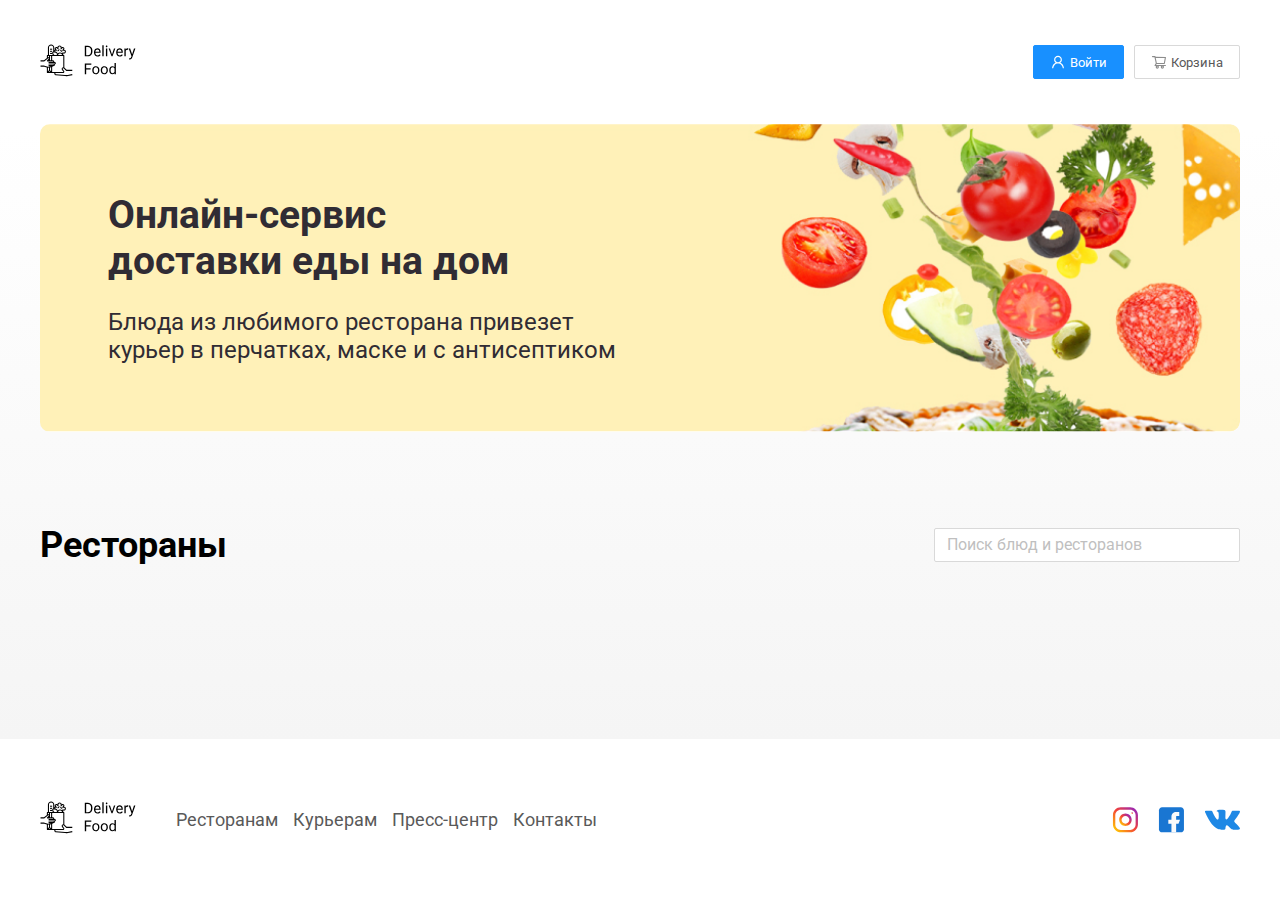
==== commit 42ceac19: "lesson2" ====
--- a/index.html
+++ b/index.html
@@ -4,102 +4,261 @@
     <meta charset="UTF-8" />
     <meta name="viewport" content="width=device-width, initial-scale=1.0" />
     <title>Delivery Food</title>
+    <link
+      href="https://fonts.googleapis.com/css2?family=Caveat:wght@400..700&family=Comfortaa:wght@300..700&family=Manrope:wght@200..800&family=Play:wght@400;700&family=Roboto:ital,wght@0,100;0,300;0,400;0,500;0,700;0,900;1,100;1,300;1,400;1,500;1,700;1,900&display=swap"
+      rel="stylesheet"
+    />
     <link rel="stylesheet" href="./style.css" />
   </head>
   <body>
-    <header class="header">
-      <div class="container">
-        <div class="header-box">
-          <div class="header-logo logo">
-            <svg
-              width="101"
-              height="37"
-              viewBox="0 0 101 37"
-              fill="none"
-              xmlns="http://www.w3.org/2000/svg"
-            >
-              <path
-                d="M12.2787 6.56271H10.1395V7.6323H12.2787V6.56271Z"
-                fill="black"
+    <div class="page-wrapper">
+      <header class="header">
+        <div class="container">
+          <div class="header-box">
+            <div class="header-logo logo">
+              <svg
+                width="101"
+                height="37"
+                viewBox="0 0 101 37"
+                fill="none"
+                xmlns="http://www.w3.org/2000/svg"
+              >
+                <path
+                  d="M12.2787 6.56271H10.1395V7.6323H12.2787V6.56271Z"
+                  fill="black"
+                />
+                <path
+                  d="M12.2787 8.70187H10.1395V9.77146H12.2787V8.70187Z"
+                  fill="black"
+                />
+                <path
+                  d="M12.2787 10.841H10.1395V11.9106H12.2787V10.841Z"
+                  fill="black"
+                />
+                <path
+                  d="M19.7658 7.0975H18.6962C18.6959 7.38107 18.5831 7.65293 18.3826 7.85344C18.1821 8.05396 17.9102 8.16675 17.6266 8.16709V9.23667C18.1938 9.23603 18.7375 9.01045 19.1386 8.60942C19.5396 8.20839 19.7652 7.66465 19.7658 7.0975Z"
+                  fill="black"
+                />
+                <path
+                  d="M22.4398 9.77146V8.70188C22.1563 8.70154 21.8844 8.58875 21.6839 8.38823C21.4834 8.18772 21.3706 7.91586 21.3702 7.63229H20.3007C20.3013 8.19944 20.5269 8.74318 20.9279 9.14421C21.3289 9.54524 21.8727 9.77082 22.4398 9.77146Z"
+                  fill="black"
+                />
+                <path
+                  d="M28.0545 33.0505C27.1517 33.2146 26.2308 33.2557 25.3169 33.1728L16.0182 32.3274C15.8687 32.3138 15.7303 32.2431 15.6316 32.13C15.5329 32.0169 15.4816 31.8701 15.4884 31.7202C15.4952 31.5703 15.5595 31.4287 15.6679 31.325C15.7764 31.2212 15.9207 31.1633 16.0707 31.1632H23.2419C23.5965 31.1626 23.9365 31.0214 24.1871 30.7705C24.4378 30.5196 24.5787 30.1796 24.5789 29.8249V29.8124C24.5783 29.5314 24.4871 29.2581 24.3189 29.033L23.0944 27.401C23.0168 27.2972 22.9748 27.1711 22.9745 27.0415V26.9497C22.9745 26.8311 23.0097 26.7152 23.0756 26.6166C23.1414 26.518 23.2351 26.4411 23.3447 26.3957C23.4542 26.3503 23.5748 26.3385 23.6911 26.3616C23.8075 26.3847 23.9143 26.4418 23.9982 26.5257L26.3399 28.8674C26.3896 28.917 26.4485 28.9564 26.5134 28.9833C26.5783 29.0102 26.6478 29.024 26.7181 29.024H32.6008V27.9544H26.9395L24.7546 25.7693C24.6996 25.7145 24.6409 25.6634 24.5789 25.6166V13.515C24.5789 13.3732 24.5225 13.2372 24.4223 13.1369C24.322 13.0366 24.1859 12.9802 24.0441 12.9802H23.5093V11.3759H24.3115C24.8079 11.3759 25.284 11.1787 25.635 10.8276C25.9861 10.4766 26.1833 10.0005 26.1833 9.50409C26.1833 9.00766 25.9861 8.53157 25.635 8.18054C25.284 7.82952 24.8079 7.63231 24.3115 7.63231H24.2562C24.524 7.31148 24.6616 6.90191 24.6421 6.48449C24.6225 6.06708 24.4471 5.67218 24.1505 5.37783C23.8539 5.08347 23.4576 4.91105 23.0401 4.89464C22.6225 4.87823 22.214 5.01902 21.8952 5.28919C21.8446 4.75947 21.5984 4.26763 21.2047 3.9097C20.8109 3.55176 20.2979 3.35343 19.7658 3.35343C19.2336 3.35343 18.7206 3.55176 18.3269 3.9097C17.9331 4.26763 17.6869 4.75947 17.6363 5.28919C17.3175 5.01902 16.909 4.87823 16.4914 4.89464C16.0739 4.91105 15.6777 5.08347 15.3811 5.37783C15.0845 5.67218 14.909 6.06708 14.8895 6.48449C14.8699 6.90191 15.0076 7.31148 15.2753 7.63231H15.22C14.9425 7.63206 14.6684 7.69389 14.4178 7.81327V5.49315C14.4178 4.64213 14.0798 3.82597 13.478 3.22422C12.8763 2.62246 12.0601 2.28439 11.2091 2.28439C10.3581 2.28439 9.54191 2.62246 8.94016 3.22422C8.3384 3.82597 8.00033 4.64213 8.00033 5.49315V12.9802H7.46554C7.32371 12.9802 7.18768 13.0366 7.08739 13.1369C6.98709 13.2372 6.93075 13.3732 6.93075 13.515V15.8666L4.05898 18.3282H0.513245V19.3977H4.25679C4.38444 19.3977 4.50788 19.3521 4.6048 19.269L7.70446 16.6121C8.02312 16.3392 8.42885 16.1891 8.84845 16.189C8.89225 16.189 8.93507 16.202 8.97149 16.2263C9.00791 16.2507 9.03629 16.2853 9.05305 16.3257C9.06981 16.3662 9.07419 16.4107 9.06564 16.4537C9.05709 16.4967 9.03599 16.5361 9.00501 16.5671L7.08738 18.4848C7.01258 18.5596 6.96164 18.6549 6.94101 18.7586C6.92037 18.8624 6.93096 18.9699 6.97144 19.0676C7.01192 19.1653 7.08047 19.2489 7.16842 19.3076C7.25637 19.3664 7.35977 19.3977 7.46554 19.3977H13.0809C13.1518 19.3977 13.2198 19.4259 13.2699 19.4761C13.3201 19.5262 13.3483 19.5942 13.3483 19.6651C13.3483 19.7361 13.3201 19.8041 13.2699 19.8542C13.2198 19.9044 13.1518 19.9325 13.0809 19.9325H9.06992C8.92808 19.9325 8.79206 19.9889 8.69176 20.0892C8.59147 20.1895 8.53513 20.3255 8.53513 20.4673C8.53513 20.6092 8.59147 20.7452 8.69176 20.8455C8.79206 20.9458 8.92808 21.0021 9.06992 21.0021H14.6852C14.7562 21.0021 14.8242 21.0303 14.8743 21.0804C14.9245 21.1306 14.9526 21.1986 14.9526 21.2695C14.9526 21.3404 14.9245 21.4084 14.8743 21.4586C14.8242 21.5087 14.7562 21.5369 14.6852 21.5369H9.06992C8.92808 21.5369 8.79206 21.5933 8.69176 21.6935C8.59147 21.7938 8.53513 21.9299 8.53513 22.0717C8.53513 22.2135 8.59147 22.3496 8.69176 22.4499C8.79206 22.5501 8.92808 22.6065 9.06992 22.6065H13.6157C13.6866 22.6065 13.7546 22.6347 13.8047 22.6848C13.8549 22.735 13.883 22.803 13.883 22.8739C13.883 22.9448 13.8549 23.0128 13.8047 23.063C13.7546 23.1131 13.6866 23.1413 13.6157 23.1413H9.06992C8.92808 23.1413 8.79206 23.1976 8.69176 23.2979C8.59147 23.3982 8.53513 23.5342 8.53513 23.6761C8.53513 23.8179 8.59147 23.9539 8.69176 24.0542C8.79206 24.1545 8.92808 24.2109 9.06992 24.2109H11.7105C11.7187 24.2113 11.7264 24.2147 11.7323 24.2205C11.7381 24.2263 11.7417 24.234 11.7422 24.2422C11.7427 24.2504 11.7401 24.2585 11.735 24.265C11.7299 24.2714 11.7226 24.2758 11.7145 24.2772L8.04218 24.7362L4.40386 23.6967C4.35603 23.683 4.30653 23.6761 4.25679 23.6761H0.513245V24.7457H4.18192L6.93075 25.5311V30.6284H6.93202C6.93151 30.6986 6.94496 30.7683 6.97158 30.8333C6.9982 30.8984 7.03745 30.9575 7.08708 31.0072C7.13671 31.0569 7.19571 31.0963 7.26068 31.1231C7.32564 31.1499 7.39528 31.1635 7.46554 31.1632H14.5248C14.4348 31.4014 14.4011 31.6573 14.4263 31.9107C14.4515 32.1642 14.535 32.4084 14.6702 32.6242C14.8055 32.8401 14.9887 33.0217 15.2058 33.155C15.4228 33.2883 15.6677 33.3696 15.9214 33.3926L25.22 34.2382C25.5584 34.2691 25.8973 34.2845 26.2367 34.2844C26.9105 34.2844 27.5829 34.2238 28.2458 34.1033L32.6964 33.294L32.5051 32.2417L28.0545 33.0505ZM13.3483 10.8411C13.3484 10.6993 13.4048 10.5633 13.5051 10.4631C13.6053 10.3628 13.7413 10.3064 13.883 10.3063H14.9526C15.5198 10.3069 16.0635 10.5325 16.4645 10.9335C16.8656 11.3346 17.0912 11.8783 17.0918 12.4454C17.0916 12.5872 17.0352 12.7232 16.935 12.8234C16.8347 12.9237 16.6988 12.9801 16.557 12.9802H15.4874C14.9203 12.9796 14.3765 12.754 13.9755 12.353C13.5745 11.952 13.3489 11.4082 13.3483 10.8411ZM15.22 8.7019H16.557C16.6628 8.7019 16.7662 8.67054 16.8541 8.61178C16.9421 8.55301 17.0106 8.46949 17.0511 8.37176C17.0916 8.27404 17.1022 8.16651 17.0815 8.06277C17.0609 7.95903 17.01 7.86373 16.9352 7.78894L16.133 6.98675C16.0773 6.93107 16.0331 6.86496 16.003 6.79221C15.9729 6.71946 15.9573 6.64148 15.9573 6.56273C15.9573 6.48398 15.9729 6.406 16.003 6.33325C16.0331 6.2605 16.0773 6.19439 16.133 6.13871C16.1887 6.08302 16.2548 6.03885 16.3275 6.00872C16.4003 5.97858 16.4783 5.96307 16.557 5.96307C16.6358 5.96307 16.7137 5.97858 16.7865 6.00872C16.8592 6.03885 16.9253 6.08302 16.981 6.13871L17.7832 6.94089C17.858 7.01569 17.9533 7.06663 18.057 7.08726C18.1608 7.1079 18.2683 7.09731 18.366 7.05683C18.4638 7.01635 18.5473 6.9478 18.6061 6.85985C18.6648 6.7719 18.6962 6.6685 18.6962 6.56273V5.49315C18.6962 5.20947 18.8089 4.93742 19.0094 4.73684C19.21 4.53625 19.4821 4.42356 19.7658 4.42356C20.0494 4.42356 20.3215 4.53625 20.5221 4.73684C20.7227 4.93742 20.8353 5.20947 20.8353 5.49315V6.56273C20.8353 6.6685 20.8667 6.7719 20.9255 6.85985C20.9842 6.9478 21.0678 7.01635 21.1655 7.05683C21.2632 7.09731 21.3707 7.1079 21.4745 7.08726C21.5782 7.06663 21.6735 7.01569 21.7483 6.94089L22.5505 6.13871C22.6062 6.08302 22.6723 6.03885 22.745 6.00872C22.8178 5.97858 22.8958 5.96307 22.9745 5.96307C23.0533 5.96307 23.1312 5.97858 23.204 6.00872C23.2767 6.03885 23.3428 6.08302 23.3985 6.13871C23.4542 6.19439 23.4984 6.2605 23.5285 6.33325C23.5587 6.406 23.5742 6.48398 23.5742 6.56273C23.5742 6.64148 23.5587 6.71946 23.5285 6.79221C23.4984 6.86496 23.4542 6.93107 23.3985 6.98675L22.5963 7.78894C22.5215 7.86373 22.4706 7.95903 22.45 8.06277C22.4293 8.16651 22.4399 8.27404 22.4804 8.37176C22.5209 8.46949 22.5894 8.55301 22.6774 8.61178C22.7653 8.67054 22.8687 8.7019 22.9745 8.7019H24.3115C24.5242 8.7019 24.7283 8.78641 24.8787 8.93685C25.0292 9.08729 25.1137 9.29133 25.1137 9.50409C25.1137 9.71684 25.0292 9.92088 24.8787 10.0713C24.7283 10.2218 24.5242 10.3063 24.3115 10.3063H22.9745C22.8327 10.3063 22.6966 10.3626 22.5964 10.4629C22.4961 10.5632 22.4397 10.6992 22.4397 10.8411V11.1259C21.8157 10.5655 20.9967 10.2723 20.1588 10.3094C19.3208 10.3466 18.531 10.711 17.959 11.3245C17.7298 10.7119 17.3192 10.1839 16.782 9.81081C16.2448 9.43776 15.6066 9.23747 14.9526 9.23669H14.4646C14.52 9.08049 14.6223 8.94524 14.7575 8.84949C14.8928 8.75374 15.0543 8.70218 15.22 8.7019ZM22.372 12.9802H18.2291C18.3475 12.5209 18.6153 12.1139 18.9903 11.8233C19.3652 11.5327 19.8262 11.375 20.3006 11.375C20.7749 11.375 21.2359 11.5327 21.6108 11.8233C21.9858 12.1139 22.2536 12.5209 22.372 12.9802ZM9.06992 5.49315C9.06992 4.9258 9.29529 4.3817 9.69647 3.98053C10.0976 3.57935 10.6417 3.35398 11.2091 3.35398C11.7764 3.35398 12.3205 3.57935 12.7217 3.98053C13.1229 4.3817 13.3483 4.9258 13.3483 5.49315V9.32867C13.0357 9.43958 12.7651 9.64448 12.5736 9.91525C12.3821 10.186 12.2791 10.5094 12.2787 10.8411C12.2781 11.6309 12.5701 12.393 13.0983 12.9802H9.06992V5.49315ZM10.1395 14.0498H11.2091V18.3282H10.1395V14.0498ZM8.84845 15.1194C8.56074 15.1195 8.27474 15.1636 8.00033 15.25V14.0498H9.06992V15.1398C8.99682 15.1267 8.92272 15.1198 8.84845 15.1194ZM9.06992 18.0149V18.3282H8.7566L9.06992 18.0149ZM10.1395 25.552L11.2091 25.4183V29.3372L10.1395 28.2676V25.552ZM8.06665 25.8111L9.06992 25.6857V28.2677L8.00033 29.3373V25.8152C8.0225 25.8152 8.04465 25.8138 8.06665 25.8111ZM8.7566 30.0936L9.60471 29.2455L10.4528 30.0936H8.7566ZM12.2787 25.1879C12.4415 25.09 12.5763 24.9516 12.67 24.7863C12.7637 24.6209 12.8131 24.4342 12.8135 24.2442C12.8135 24.233 12.8135 24.2219 12.8129 24.2107H13.6157C13.8157 24.2106 14.0131 24.1657 14.1935 24.0792C14.3738 23.9927 14.5325 23.8668 14.6578 23.7109C14.7831 23.5549 14.8718 23.3729 14.9174 23.1781C14.963 22.9834 14.9643 22.7809 14.9213 22.5855C15.2502 22.5265 15.545 22.3466 15.7478 22.0811C15.9506 21.8156 16.0467 21.4838 16.0171 21.151C15.9875 20.8182 15.8343 20.5086 15.5878 20.2831C15.3413 20.0576 15.0193 19.9325 14.6852 19.9325H14.3911C14.4306 19.7383 14.4264 19.5377 14.3789 19.3452C14.3313 19.1528 14.2416 18.9733 14.1162 18.8198C13.9909 18.6663 13.8329 18.5425 13.6539 18.4575C13.4748 18.3725 13.2791 18.3283 13.0809 18.3282H12.2787V14.0498H23.5093V25.2821C23.0784 25.2994 22.6708 25.4825 22.3718 25.7933C22.0728 26.1041 21.9055 26.5185 21.9049 26.9497V27.0415C21.9057 27.4026 22.0229 27.7538 22.2392 28.0431L23.4636 29.6748C23.4933 29.7146 23.5094 29.7628 23.5095 29.8124V29.8249C23.5096 29.896 23.4815 29.9642 23.4313 30.0146C23.3811 30.065 23.313 30.0934 23.2419 30.0936H12.2787V25.1879Z"
+                  fill="black"
+                />
+                <path
+                  d="M45.2378 14.2844V3.62033H48.248C49.1758 3.62033 49.9961 3.82541 50.709 4.23557C51.4219 4.64572 51.9712 5.22922 52.3569 5.98605C52.7476 6.74289 52.9453 7.61203 52.9502 8.59348V9.27463C52.9502 10.2805 52.7549 11.1618 52.3643 11.9187C51.9785 12.6755 51.4243 13.2566 50.7017 13.6618C49.9839 14.0671 49.1465 14.2746 48.1895 14.2844H45.2378ZM46.644 4.77756V13.1345H48.1235C49.2075 13.1345 50.0498 12.7976 50.6504 12.1237C51.2559 11.4499 51.5586 10.4904 51.5586 9.24533V8.62277C51.5586 7.41183 51.2729 6.47189 50.7017 5.80295C50.1353 5.12912 49.3296 4.78732 48.2847 4.77756H46.644ZM58.1577 14.4309C57.0835 14.4309 56.2095 14.0793 55.5356 13.3762C54.8618 12.6682 54.5249 11.7234 54.5249 10.5417V10.2927C54.5249 9.50656 54.6738 8.80588 54.9717 8.19064C55.2744 7.57053 55.6943 7.08713 56.2314 6.74045C56.7734 6.38889 57.3594 6.2131 57.9893 6.2131C59.0195 6.2131 59.8203 6.55246 60.3916 7.23117C60.9629 7.90988 61.2485 8.88156 61.2485 10.1462V10.7102H55.8799C55.8994 11.4914 56.1265 12.1237 56.561 12.6071C57.0005 13.0857 57.5571 13.3249 58.231 13.3249C58.7095 13.3249 59.1147 13.2273 59.4468 13.032C59.7788 12.8366 60.0693 12.5779 60.3184 12.2556L61.146 12.9001C60.4819 13.9206 59.4858 14.4309 58.1577 14.4309ZM57.9893 7.32639C57.4424 7.32639 56.9834 7.52658 56.6123 7.92697C56.2412 8.32248 56.0117 8.87912 55.9238 9.59689H59.8936V9.49435C59.8545 8.80588 59.6689 8.27365 59.3369 7.89767C59.0049 7.51682 58.5557 7.32639 57.9893 7.32639ZM64.2954 14.2844H62.9404V3.03439H64.2954V14.2844ZM67.9429 14.2844H66.5879V6.35959H67.9429V14.2844ZM66.478 4.25754C66.478 4.03781 66.5439 3.85226 66.6758 3.7009C66.8125 3.54953 67.0127 3.47385 67.2764 3.47385C67.54 3.47385 67.7402 3.54953 67.877 3.7009C68.0137 3.85226 68.082 4.03781 68.082 4.25754C68.082 4.47726 68.0137 4.66037 67.877 4.80685C67.7402 4.95334 67.54 5.02658 67.2764 5.02658C67.0127 5.02658 66.8125 4.95334 66.6758 4.80685C66.5439 4.66037 66.478 4.47726 66.478 4.25754ZM72.7329 12.446L74.6958 6.35959H76.0801L73.2383 14.2844H72.2056L69.3345 6.35959H70.7188L72.7329 12.446ZM80.5698 14.4309C79.4956 14.4309 78.6216 14.0793 77.9478 13.3762C77.2739 12.6682 76.937 11.7234 76.937 10.5417V10.2927C76.937 9.50656 77.0859 8.80588 77.3838 8.19064C77.6865 7.57053 78.1064 7.08713 78.6436 6.74045C79.1855 6.38889 79.7715 6.2131 80.4014 6.2131C81.4316 6.2131 82.2324 6.55246 82.8037 7.23117C83.375 7.90988 83.6606 8.88156 83.6606 10.1462V10.7102H78.292C78.3115 11.4914 78.5386 12.1237 78.9731 12.6071C79.4126 13.0857 79.9692 13.3249 80.6431 13.3249C81.1216 13.3249 81.5269 13.2273 81.8589 13.032C82.1909 12.8366 82.4814 12.5779 82.7305 12.2556L83.5581 12.9001C82.894 13.9206 81.8979 14.4309 80.5698 14.4309ZM80.4014 7.32639C79.8545 7.32639 79.3955 7.52658 79.0244 7.92697C78.6533 8.32248 78.4238 8.87912 78.3359 9.59689H82.3057V9.49435C82.2666 8.80588 82.0811 8.27365 81.749 7.89767C81.417 7.51682 80.9678 7.32639 80.4014 7.32639ZM89.0659 7.57541C88.8608 7.54123 88.6387 7.52414 88.3994 7.52414C87.5107 7.52414 86.9077 7.90256 86.5903 8.65939V14.2844H85.2354V6.35959H86.5537L86.5757 7.27512C87.02 6.56711 87.6499 6.2131 88.4653 6.2131C88.729 6.2131 88.9292 6.24728 89.0659 6.31564V7.57541ZM93.043 12.2995L94.8887 6.35959H96.3389L93.1528 15.5075C92.6597 16.8259 91.876 17.4851 90.8018 17.4851L90.5454 17.4631L90.04 17.3679V16.2693L90.4062 16.2986C90.8652 16.2986 91.2217 16.2058 91.4756 16.0202C91.7344 15.8347 91.9468 15.4953 92.1128 15.0022L92.4131 14.1965L89.5859 6.35959H91.0654L93.043 12.2995ZM51.1191 27.5749H46.644V32.2844H45.2378V21.6203H51.8442V22.7776H46.644V26.425H51.1191V27.5749ZM52.7964 28.2487C52.7964 27.4724 52.9478 26.7741 53.2505 26.154C53.5581 25.5339 53.9829 25.0554 54.5249 24.7185C55.0718 24.3816 55.6943 24.2131 56.3926 24.2131C57.4717 24.2131 58.3433 24.5866 59.0073 25.3337C59.6763 26.0808 60.0107 27.0744 60.0107 28.3147V28.4099C60.0107 29.1814 59.8618 29.8747 59.564 30.49C59.271 31.1003 58.8486 31.5764 58.2969 31.9182C57.75 32.26 57.1201 32.4309 56.4072 32.4309C55.333 32.4309 54.4614 32.0573 53.7925 31.3103C53.1284 30.5632 52.7964 29.5744 52.7964 28.344V28.2487ZM54.1587 28.4099C54.1587 29.2888 54.3613 29.9944 54.7666 30.5266C55.1768 31.0588 55.7236 31.3249 56.4072 31.3249C57.0957 31.3249 57.6426 31.0564 58.0479 30.5193C58.4531 29.9773 58.6558 29.2204 58.6558 28.2487C58.6558 27.3796 58.4482 26.6765 58.0332 26.1394C57.623 25.5974 57.0762 25.3264 56.3926 25.3264C55.7236 25.3264 55.1841 25.5925 54.7739 26.1247C54.3638 26.657 54.1587 27.4187 54.1587 28.4099ZM61.3511 28.2487C61.3511 27.4724 61.5024 26.7741 61.8052 26.154C62.1128 25.5339 62.5376 25.0554 63.0796 24.7185C63.6265 24.3816 64.249 24.2131 64.9473 24.2131C66.0264 24.2131 66.8979 24.5866 67.562 25.3337C68.231 26.0808 68.5654 27.0744 68.5654 28.3147V28.4099C68.5654 29.1814 68.4165 29.8747 68.1187 30.49C67.8257 31.1003 67.4033 31.5764 66.8516 31.9182C66.3047 32.26 65.6748 32.4309 64.9619 32.4309C63.8877 32.4309 63.0161 32.0573 62.3472 31.3103C61.6831 30.5632 61.3511 29.5744 61.3511 28.344V28.2487ZM62.7134 28.4099C62.7134 29.2888 62.916 29.9944 63.3213 30.5266C63.7314 31.0588 64.2783 31.3249 64.9619 31.3249C65.6504 31.3249 66.1973 31.0564 66.6025 30.5193C67.0078 29.9773 67.2104 29.2204 67.2104 28.2487C67.2104 27.3796 67.0029 26.6765 66.5879 26.1394C66.1777 25.5974 65.6309 25.3264 64.9473 25.3264C64.2783 25.3264 63.7388 25.5925 63.3286 26.1247C62.9185 26.657 62.7134 27.4187 62.7134 28.4099ZM69.9351 28.2561C69.9351 27.0403 70.2231 26.0637 70.7993 25.3264C71.3755 24.5842 72.1299 24.2131 73.0625 24.2131C73.9902 24.2131 74.7251 24.5305 75.2671 25.1653V21.0344H76.6221V32.2844H75.377L75.311 31.4348C74.769 32.0988 74.0146 32.4309 73.0479 32.4309C72.1299 32.4309 71.3804 32.0549 70.7993 31.3029C70.2231 30.551 69.9351 29.5695 69.9351 28.3586V28.2561ZM71.29 28.4099C71.29 29.3083 71.4756 30.0114 71.8467 30.5193C72.2178 31.0271 72.7305 31.281 73.3848 31.281C74.2441 31.281 74.8716 30.8952 75.2671 30.1237V26.4836C74.8618 25.7365 74.2393 25.363 73.3994 25.363C72.7354 25.363 72.2178 25.6194 71.8467 26.132C71.4756 26.6447 71.29 27.404 71.29 28.4099Z"
+                  fill="black"
+                />
+              </svg>
+            </div>
+            <div class="header-controls">
+              <button class="btn btn-primary">
+                <svg
+                  width="16"
+                  height="16"
+                  viewBox="0 0 16 16"
+                  fill="none"
+                  xmlns="http://www.w3.org/2000/svg"
+                >
+                  <path
+                    d="M13.4143 11.9312C13.1196 11.2331 12.6919 10.5989 12.155 10.0641C11.6197 9.52767 10.9856 9.10001 10.2878 8.80469C10.2815 8.80156 10.2753 8.8 10.269 8.79688C11.2425 8.09375 11.8753 6.94844 11.8753 5.65625C11.8753 3.51562 10.1409 1.78125 8.00028 1.78125C5.85966 1.78125 4.12528 3.51562 4.12528 5.65625C4.12528 6.94844 4.7581 8.09375 5.73153 8.79844C5.72528 8.80156 5.71903 8.80312 5.71278 8.80625C5.01278 9.10156 4.38466 9.525 3.8456 10.0656C3.3092 10.6009 2.88154 11.235 2.58622 11.9328C2.2961 12.616 2.13963 13.3485 2.12528 14.0906C2.12487 14.1073 2.12779 14.1239 2.13389 14.1394C2.13998 14.1549 2.14912 14.1691 2.16077 14.181C2.17242 14.193 2.18634 14.2025 2.20171 14.2089C2.21709 14.2154 2.2336 14.2188 2.25028 14.2188H3.18778C3.25653 14.2188 3.31122 14.1641 3.31278 14.0969C3.34403 12.8906 3.82841 11.7609 4.68466 10.9047C5.5706 10.0188 6.74716 9.53125 8.00028 9.53125C9.25341 9.53125 10.43 10.0188 11.3159 10.9047C12.1722 11.7609 12.6565 12.8906 12.6878 14.0969C12.6893 14.1656 12.744 14.2188 12.8128 14.2188H13.7503C13.767 14.2188 13.7835 14.2154 13.7989 14.2089C13.8142 14.2025 13.8281 14.193 13.8398 14.181C13.8514 14.1691 13.8606 14.1549 13.8667 14.1394C13.8728 14.1239 13.8757 14.1073 13.8753 14.0906C13.8597 13.3438 13.705 12.6172 13.4143 11.9312ZM8.00028 8.34375C7.2831 8.34375 6.6081 8.06406 6.10028 7.55625C5.59247 7.04844 5.31278 6.37344 5.31278 5.65625C5.31278 4.93906 5.59247 4.26406 6.10028 3.75625C6.6081 3.24844 7.2831 2.96875 8.00028 2.96875C8.71747 2.96875 9.39247 3.24844 9.90028 3.75625C10.4081 4.26406 10.6878 4.93906 10.6878 5.65625C10.6878 6.37344 10.4081 7.04844 9.90028 7.55625C9.39247 8.06406 8.71747 8.34375 8.00028 8.34375Z"
+                    fill="white"
+                  />
+                </svg>
+                Войти
+              </button>
+              <button class="btn btn-outline">
+                <svg
+                  width="16"
+                  height="16"
+                  viewBox="0 0 16 16"
+                  fill="none"
+                  xmlns="http://www.w3.org/2000/svg"
+                >
+                  <path
+                    d="M14.4202 10.9672H5.11549L5.58268 10.0156L13.3452 10.0016C13.6077 10.0016 13.8327 9.81406 13.8796 9.55469L14.9546 3.5375C14.9827 3.37969 14.9405 3.21719 14.8374 3.09375C14.7864 3.033 14.7228 2.98407 14.6511 2.95034C14.5793 2.91661 14.501 2.8989 14.4217 2.89844L4.54674 2.86562L4.46237 2.46875C4.40924 2.21562 4.18112 2.03125 3.92174 2.03125H1.50768C1.36139 2.03125 1.2211 2.08936 1.11766 2.1928C1.01423 2.29624 0.956116 2.43653 0.956116 2.58281C0.956116 2.7291 1.01423 2.86939 1.11766 2.97283C1.2211 3.07626 1.36139 3.13438 1.50768 3.13438H3.47487L3.84362 4.8875L4.75143 9.28281L3.58268 11.1906C3.52198 11.2725 3.48543 11.3698 3.47714 11.4714C3.46886 11.573 3.48918 11.675 3.5358 11.7656C3.62955 11.9516 3.81862 12.0688 4.02799 12.0688H5.00924C4.80005 12.3466 4.68706 12.685 4.68737 13.0328C4.68737 13.9172 5.40612 14.6359 6.29049 14.6359C7.17487 14.6359 7.89362 13.9172 7.89362 13.0328C7.89362 12.6844 7.77799 12.3453 7.57174 12.0688H10.0889C9.87974 12.3466 9.76675 12.685 9.76705 13.0328C9.76705 13.9172 10.4858 14.6359 11.3702 14.6359C12.2546 14.6359 12.9733 13.9172 12.9733 13.0328C12.9733 12.6844 12.8577 12.3453 12.6514 12.0688H14.4217C14.7249 12.0688 14.9733 11.8219 14.9733 11.5172C14.9724 11.3711 14.9137 11.2312 14.8101 11.1282C14.7065 11.0251 14.5663 10.9673 14.4202 10.9672ZM4.77643 3.95312L13.7733 3.98281L12.8921 8.91719L5.82486 8.92969L4.77643 3.95312ZM6.29049 13.5266C6.01862 13.5266 5.79674 13.3047 5.79674 13.0328C5.79674 12.7609 6.01862 12.5391 6.29049 12.5391C6.56237 12.5391 6.78424 12.7609 6.78424 13.0328C6.78424 13.1638 6.73222 13.2894 6.63962 13.3819C6.54703 13.4745 6.42144 13.5266 6.29049 13.5266ZM11.3702 13.5266C11.0983 13.5266 10.8764 13.3047 10.8764 13.0328C10.8764 12.7609 11.0983 12.5391 11.3702 12.5391C11.6421 12.5391 11.8639 12.7609 11.8639 13.0328C11.8639 13.1638 11.8119 13.2894 11.7193 13.3819C11.6267 13.4745 11.5011 13.5266 11.3702 13.5266Z"
+                    fill="#8C8C8C"
+                  />
+                </svg>
+                Корзина
+              </button>
+            </div>
+          </div>
+        </div>
+      </header>
+
+      <main class="main">
+        <section class="banner">
+          <div class="container">
+            <div class="banner-item">
+              <h2 class="banner-item--title">
+                Онлайн-сервис <br />доставки еды на дом
+              </h2>
+              <p class="banner-item--subtitle">
+                Блюда из любимого ресторана привезет курьер в перчатках, маске и
+                с антисептиком
+              </p>
+            </div>
+          </div>
+        </section>
+        <section class="products">
+          <div class="container">
+            <div class="products-header">
+              <h3 class="products-header--title">Рестораны</h3>
+              <input
+                type="text"
+                class="products-header--search"
+                placeholder="Поиск блюд и ресторанов"
               />
-              <path
-                d="M12.2787 8.70187H10.1395V9.77146H12.2787V8.70187Z"
-                fill="black"
-              />
-              <path
-                d="M12.2787 10.841H10.1395V11.9106H12.2787V10.841Z"
-                fill="black"
-              />
-              <path
-                d="M19.7658 7.0975H18.6962C18.6959 7.38107 18.5831 7.65293 18.3826 7.85344C18.1821 8.05396 17.9102 8.16675 17.6266 8.16709V9.23667C18.1938 9.23603 18.7375 9.01045 19.1386 8.60942C19.5396 8.20839 19.7652 7.66465 19.7658 7.0975Z"
-                fill="black"
-              />
-              <path
-                d="M22.4398 9.77146V8.70188C22.1563 8.70154 21.8844 8.58875 21.6839 8.38823C21.4834 8.18772 21.3706 7.91586 21.3702 7.63229H20.3007C20.3013 8.19944 20.5269 8.74318 20.9279 9.14421C21.3289 9.54524 21.8727 9.77082 22.4398 9.77146Z"
-                fill="black"
-              />
-              <path
-                d="M28.0545 33.0505C27.1517 33.2146 26.2308 33.2557 25.3169 33.1728L16.0182 32.3274C15.8687 32.3138 15.7303 32.2431 15.6316 32.13C15.5329 32.0169 15.4816 31.8701 15.4884 31.7202C15.4952 31.5703 15.5595 31.4287 15.6679 31.325C15.7764 31.2212 15.9207 31.1633 16.0707 31.1632H23.2419C23.5965 31.1626 23.9365 31.0214 24.1871 30.7705C24.4378 30.5196 24.5787 30.1796 24.5789 29.8249V29.8124C24.5783 29.5314 24.4871 29.2581 24.3189 29.033L23.0944 27.401C23.0168 27.2972 22.9748 27.1711 22.9745 27.0415V26.9497C22.9745 26.8311 23.0097 26.7152 23.0756 26.6166C23.1414 26.518 23.2351 26.4411 23.3447 26.3957C23.4542 26.3503 23.5748 26.3385 23.6911 26.3616C23.8075 26.3847 23.9143 26.4418 23.9982 26.5257L26.3399 28.8674C26.3896 28.917 26.4485 28.9564 26.5134 28.9833C26.5783 29.0102 26.6478 29.024 26.7181 29.024H32.6008V27.9544H26.9395L24.7546 25.7693C24.6996 25.7145 24.6409 25.6634 24.5789 25.6166V13.515C24.5789 13.3732 24.5225 13.2372 24.4223 13.1369C24.322 13.0366 24.1859 12.9802 24.0441 12.9802H23.5093V11.3759H24.3115C24.8079 11.3759 25.284 11.1787 25.635 10.8276C25.9861 10.4766 26.1833 10.0005 26.1833 9.50409C26.1833 9.00766 25.9861 8.53157 25.635 8.18054C25.284 7.82952 24.8079 7.63231 24.3115 7.63231H24.2562C24.524 7.31148 24.6616 6.90191 24.6421 6.48449C24.6225 6.06708 24.4471 5.67218 24.1505 5.37783C23.8539 5.08347 23.4576 4.91105 23.0401 4.89464C22.6225 4.87823 22.214 5.01902 21.8952 5.28919C21.8446 4.75947 21.5984 4.26763 21.2047 3.9097C20.8109 3.55176 20.2979 3.35343 19.7658 3.35343C19.2336 3.35343 18.7206 3.55176 18.3269 3.9097C17.9331 4.26763 17.6869 4.75947 17.6363 5.28919C17.3175 5.01902 16.909 4.87823 16.4914 4.89464C16.0739 4.91105 15.6777 5.08347 15.3811 5.37783C15.0845 5.67218 14.909 6.06708 14.8895 6.48449C14.8699 6.90191 15.0076 7.31148 15.2753 7.63231H15.22C14.9425 7.63206 14.6684 7.69389 14.4178 7.81327V5.49315C14.4178 4.64213 14.0798 3.82597 13.478 3.22422C12.8763 2.62246 12.0601 2.28439 11.2091 2.28439C10.3581 2.28439 9.54191 2.62246 8.94016 3.22422C8.3384 3.82597 8.00033 4.64213 8.00033 5.49315V12.9802H7.46554C7.32371 12.9802 7.18768 13.0366 7.08739 13.1369C6.98709 13.2372 6.93075 13.3732 6.93075 13.515V15.8666L4.05898 18.3282H0.513245V19.3977H4.25679C4.38444 19.3977 4.50788 19.3521 4.6048 19.269L7.70446 16.6121C8.02312 16.3392 8.42885 16.1891 8.84845 16.189C8.89225 16.189 8.93507 16.202 8.97149 16.2263C9.00791 16.2507 9.03629 16.2853 9.05305 16.3257C9.06981 16.3662 9.07419 16.4107 9.06564 16.4537C9.05709 16.4967 9.03599 16.5361 9.00501 16.5671L7.08738 18.4848C7.01258 18.5596 6.96164 18.6549 6.94101 18.7586C6.92037 18.8624 6.93096 18.9699 6.97144 19.0676C7.01192 19.1653 7.08047 19.2489 7.16842 19.3076C7.25637 19.3664 7.35977 19.3977 7.46554 19.3977H13.0809C13.1518 19.3977 13.2198 19.4259 13.2699 19.4761C13.3201 19.5262 13.3483 19.5942 13.3483 19.6651C13.3483 19.7361 13.3201 19.8041 13.2699 19.8542C13.2198 19.9044 13.1518 19.9325 13.0809 19.9325H9.06992C8.92808 19.9325 8.79206 19.9889 8.69176 20.0892C8.59147 20.1895 8.53513 20.3255 8.53513 20.4673C8.53513 20.6092 8.59147 20.7452 8.69176 20.8455C8.79206 20.9458 8.92808 21.0021 9.06992 21.0021H14.6852C14.7562 21.0021 14.8242 21.0303 14.8743 21.0804C14.9245 21.1306 14.9526 21.1986 14.9526 21.2695C14.9526 21.3404 14.9245 21.4084 14.8743 21.4586C14.8242 21.5087 14.7562 21.5369 14.6852 21.5369H9.06992C8.92808 21.5369 8.79206 21.5933 8.69176 21.6935C8.59147 21.7938 8.53513 21.9299 8.53513 22.0717C8.53513 22.2135 8.59147 22.3496 8.69176 22.4499C8.79206 22.5501 8.92808 22.6065 9.06992 22.6065H13.6157C13.6866 22.6065 13.7546 22.6347 13.8047 22.6848C13.8549 22.735 13.883 22.803 13.883 22.8739C13.883 22.9448 13.8549 23.0128 13.8047 23.063C13.7546 23.1131 13.6866 23.1413 13.6157 23.1413H9.06992C8.92808 23.1413 8.79206 23.1976 8.69176 23.2979C8.59147 23.3982 8.53513 23.5342 8.53513 23.6761C8.53513 23.8179 8.59147 23.9539 8.69176 24.0542C8.79206 24.1545 8.92808 24.2109 9.06992 24.2109H11.7105C11.7187 24.2113 11.7264 24.2147 11.7323 24.2205C11.7381 24.2263 11.7417 24.234 11.7422 24.2422C11.7427 24.2504 11.7401 24.2585 11.735 24.265C11.7299 24.2714 11.7226 24.2758 11.7145 24.2772L8.04218 24.7362L4.40386 23.6967C4.35603 23.683 4.30653 23.6761 4.25679 23.6761H0.513245V24.7457H4.18192L6.93075 25.5311V30.6284H6.93202C6.93151 30.6986 6.94496 30.7683 6.97158 30.8333C6.9982 30.8984 7.03745 30.9575 7.08708 31.0072C7.13671 31.0569 7.19571 31.0963 7.26068 31.1231C7.32564 31.1499 7.39528 31.1635 7.46554 31.1632H14.5248C14.4348 31.4014 14.4011 31.6573 14.4263 31.9107C14.4515 32.1642 14.535 32.4084 14.6702 32.6242C14.8055 32.8401 14.9887 33.0217 15.2058 33.155C15.4228 33.2883 15.6677 33.3696 15.9214 33.3926L25.22 34.2382C25.5584 34.2691 25.8973 34.2845 26.2367 34.2844C26.9105 34.2844 27.5829 34.2238 28.2458 34.1033L32.6964 33.294L32.5051 32.2417L28.0545 33.0505ZM13.3483 10.8411C13.3484 10.6993 13.4048 10.5633 13.5051 10.4631C13.6053 10.3628 13.7413 10.3064 13.883 10.3063H14.9526C15.5198 10.3069 16.0635 10.5325 16.4645 10.9335C16.8656 11.3346 17.0912 11.8783 17.0918 12.4454C17.0916 12.5872 17.0352 12.7232 16.935 12.8234C16.8347 12.9237 16.6988 12.9801 16.557 12.9802H15.4874C14.9203 12.9796 14.3765 12.754 13.9755 12.353C13.5745 11.952 13.3489 11.4082 13.3483 10.8411ZM15.22 8.7019H16.557C16.6628 8.7019 16.7662 8.67054 16.8541 8.61178C16.9421 8.55301 17.0106 8.46949 17.0511 8.37176C17.0916 8.27404 17.1022 8.16651 17.0815 8.06277C17.0609 7.95903 17.01 7.86373 16.9352 7.78894L16.133 6.98675C16.0773 6.93107 16.0331 6.86496 16.003 6.79221C15.9729 6.71946 15.9573 6.64148 15.9573 6.56273C15.9573 6.48398 15.9729 6.406 16.003 6.33325C16.0331 6.2605 16.0773 6.19439 16.133 6.13871C16.1887 6.08302 16.2548 6.03885 16.3275 6.00872C16.4003 5.97858 16.4783 5.96307 16.557 5.96307C16.6358 5.96307 16.7137 5.97858 16.7865 6.00872C16.8592 6.03885 16.9253 6.08302 16.981 6.13871L17.7832 6.94089C17.858 7.01569 17.9533 7.06663 18.057 7.08726C18.1608 7.1079 18.2683 7.09731 18.366 7.05683C18.4638 7.01635 18.5473 6.9478 18.6061 6.85985C18.6648 6.7719 18.6962 6.6685 18.6962 6.56273V5.49315C18.6962 5.20947 18.8089 4.93742 19.0094 4.73684C19.21 4.53625 19.4821 4.42356 19.7658 4.42356C20.0494 4.42356 20.3215 4.53625 20.5221 4.73684C20.7227 4.93742 20.8353 5.20947 20.8353 5.49315V6.56273C20.8353 6.6685 20.8667 6.7719 20.9255 6.85985C20.9842 6.9478 21.0678 7.01635 21.1655 7.05683C21.2632 7.09731 21.3707 7.1079 21.4745 7.08726C21.5782 7.06663 21.6735 7.01569 21.7483 6.94089L22.5505 6.13871C22.6062 6.08302 22.6723 6.03885 22.745 6.00872C22.8178 5.97858 22.8958 5.96307 22.9745 5.96307C23.0533 5.96307 23.1312 5.97858 23.204 6.00872C23.2767 6.03885 23.3428 6.08302 23.3985 6.13871C23.4542 6.19439 23.4984 6.2605 23.5285 6.33325C23.5587 6.406 23.5742 6.48398 23.5742 6.56273C23.5742 6.64148 23.5587 6.71946 23.5285 6.79221C23.4984 6.86496 23.4542 6.93107 23.3985 6.98675L22.5963 7.78894C22.5215 7.86373 22.4706 7.95903 22.45 8.06277C22.4293 8.16651 22.4399 8.27404 22.4804 8.37176C22.5209 8.46949 22.5894 8.55301 22.6774 8.61178C22.7653 8.67054 22.8687 8.7019 22.9745 8.7019H24.3115C24.5242 8.7019 24.7283 8.78641 24.8787 8.93685C25.0292 9.08729 25.1137 9.29133 25.1137 9.50409C25.1137 9.71684 25.0292 9.92088 24.8787 10.0713C24.7283 10.2218 24.5242 10.3063 24.3115 10.3063H22.9745C22.8327 10.3063 22.6966 10.3626 22.5964 10.4629C22.4961 10.5632 22.4397 10.6992 22.4397 10.8411V11.1259C21.8157 10.5655 20.9967 10.2723 20.1588 10.3094C19.3208 10.3466 18.531 10.711 17.959 11.3245C17.7298 10.7119 17.3192 10.1839 16.782 9.81081C16.2448 9.43776 15.6066 9.23747 14.9526 9.23669H14.4646C14.52 9.08049 14.6223 8.94524 14.7575 8.84949C14.8928 8.75374 15.0543 8.70218 15.22 8.7019ZM22.372 12.9802H18.2291C18.3475 12.5209 18.6153 12.1139 18.9903 11.8233C19.3652 11.5327 19.8262 11.375 20.3006 11.375C20.7749 11.375 21.2359 11.5327 21.6108 11.8233C21.9858 12.1139 22.2536 12.5209 22.372 12.9802ZM9.06992 5.49315C9.06992 4.9258 9.29529 4.3817 9.69647 3.98053C10.0976 3.57935 10.6417 3.35398 11.2091 3.35398C11.7764 3.35398 12.3205 3.57935 12.7217 3.98053C13.1229 4.3817 13.3483 4.9258 13.3483 5.49315V9.32867C13.0357 9.43958 12.7651 9.64448 12.5736 9.91525C12.3821 10.186 12.2791 10.5094 12.2787 10.8411C12.2781 11.6309 12.5701 12.393 13.0983 12.9802H9.06992V5.49315ZM10.1395 14.0498H11.2091V18.3282H10.1395V14.0498ZM8.84845 15.1194C8.56074 15.1195 8.27474 15.1636 8.00033 15.25V14.0498H9.06992V15.1398C8.99682 15.1267 8.92272 15.1198 8.84845 15.1194ZM9.06992 18.0149V18.3282H8.7566L9.06992 18.0149ZM10.1395 25.552L11.2091 25.4183V29.3372L10.1395 28.2676V25.552ZM8.06665 25.8111L9.06992 25.6857V28.2677L8.00033 29.3373V25.8152C8.0225 25.8152 8.04465 25.8138 8.06665 25.8111ZM8.7566 30.0936L9.60471 29.2455L10.4528 30.0936H8.7566ZM12.2787 25.1879C12.4415 25.09 12.5763 24.9516 12.67 24.7863C12.7637 24.6209 12.8131 24.4342 12.8135 24.2442C12.8135 24.233 12.8135 24.2219 12.8129 24.2107H13.6157C13.8157 24.2106 14.0131 24.1657 14.1935 24.0792C14.3738 23.9927 14.5325 23.8668 14.6578 23.7109C14.7831 23.5549 14.8718 23.3729 14.9174 23.1781C14.963 22.9834 14.9643 22.7809 14.9213 22.5855C15.2502 22.5265 15.545 22.3466 15.7478 22.0811C15.9506 21.8156 16.0467 21.4838 16.0171 21.151C15.9875 20.8182 15.8343 20.5086 15.5878 20.2831C15.3413 20.0576 15.0193 19.9325 14.6852 19.9325H14.3911C14.4306 19.7383 14.4264 19.5377 14.3789 19.3452C14.3313 19.1528 14.2416 18.9733 14.1162 18.8198C13.9909 18.6663 13.8329 18.5425 13.6539 18.4575C13.4748 18.3725 13.2791 18.3283 13.0809 18.3282H12.2787V14.0498H23.5093V25.2821C23.0784 25.2994 22.6708 25.4825 22.3718 25.7933C22.0728 26.1041 21.9055 26.5185 21.9049 26.9497V27.0415C21.9057 27.4026 22.0229 27.7538 22.2392 28.0431L23.4636 29.6748C23.4933 29.7146 23.5094 29.7628 23.5095 29.8124V29.8249C23.5096 29.896 23.4815 29.9642 23.4313 30.0146C23.3811 30.065 23.313 30.0934 23.2419 30.0936H12.2787V25.1879Z"
-                fill="black"
-              />
-              <path
-                d="M45.2378 14.2844V3.62033H48.248C49.1758 3.62033 49.9961 3.82541 50.709 4.23557C51.4219 4.64572 51.9712 5.22922 52.3569 5.98605C52.7476 6.74289 52.9453 7.61203 52.9502 8.59348V9.27463C52.9502 10.2805 52.7549 11.1618 52.3643 11.9187C51.9785 12.6755 51.4243 13.2566 50.7017 13.6618C49.9839 14.0671 49.1465 14.2746 48.1895 14.2844H45.2378ZM46.644 4.77756V13.1345H48.1235C49.2075 13.1345 50.0498 12.7976 50.6504 12.1237C51.2559 11.4499 51.5586 10.4904 51.5586 9.24533V8.62277C51.5586 7.41183 51.2729 6.47189 50.7017 5.80295C50.1353 5.12912 49.3296 4.78732 48.2847 4.77756H46.644ZM58.1577 14.4309C57.0835 14.4309 56.2095 14.0793 55.5356 13.3762C54.8618 12.6682 54.5249 11.7234 54.5249 10.5417V10.2927C54.5249 9.50656 54.6738 8.80588 54.9717 8.19064C55.2744 7.57053 55.6943 7.08713 56.2314 6.74045C56.7734 6.38889 57.3594 6.2131 57.9893 6.2131C59.0195 6.2131 59.8203 6.55246 60.3916 7.23117C60.9629 7.90988 61.2485 8.88156 61.2485 10.1462V10.7102H55.8799C55.8994 11.4914 56.1265 12.1237 56.561 12.6071C57.0005 13.0857 57.5571 13.3249 58.231 13.3249C58.7095 13.3249 59.1147 13.2273 59.4468 13.032C59.7788 12.8366 60.0693 12.5779 60.3184 12.2556L61.146 12.9001C60.4819 13.9206 59.4858 14.4309 58.1577 14.4309ZM57.9893 7.32639C57.4424 7.32639 56.9834 7.52658 56.6123 7.92697C56.2412 8.32248 56.0117 8.87912 55.9238 9.59689H59.8936V9.49435C59.8545 8.80588 59.6689 8.27365 59.3369 7.89767C59.0049 7.51682 58.5557 7.32639 57.9893 7.32639ZM64.2954 14.2844H62.9404V3.03439H64.2954V14.2844ZM67.9429 14.2844H66.5879V6.35959H67.9429V14.2844ZM66.478 4.25754C66.478 4.03781 66.5439 3.85226 66.6758 3.7009C66.8125 3.54953 67.0127 3.47385 67.2764 3.47385C67.54 3.47385 67.7402 3.54953 67.877 3.7009C68.0137 3.85226 68.082 4.03781 68.082 4.25754C68.082 4.47726 68.0137 4.66037 67.877 4.80685C67.7402 4.95334 67.54 5.02658 67.2764 5.02658C67.0127 5.02658 66.8125 4.95334 66.6758 4.80685C66.5439 4.66037 66.478 4.47726 66.478 4.25754ZM72.7329 12.446L74.6958 6.35959H76.0801L73.2383 14.2844H72.2056L69.3345 6.35959H70.7188L72.7329 12.446ZM80.5698 14.4309C79.4956 14.4309 78.6216 14.0793 77.9478 13.3762C77.2739 12.6682 76.937 11.7234 76.937 10.5417V10.2927C76.937 9.50656 77.0859 8.80588 77.3838 8.19064C77.6865 7.57053 78.1064 7.08713 78.6436 6.74045C79.1855 6.38889 79.7715 6.2131 80.4014 6.2131C81.4316 6.2131 82.2324 6.55246 82.8037 7.23117C83.375 7.90988 83.6606 8.88156 83.6606 10.1462V10.7102H78.292C78.3115 11.4914 78.5386 12.1237 78.9731 12.6071C79.4126 13.0857 79.9692 13.3249 80.6431 13.3249C81.1216 13.3249 81.5269 13.2273 81.8589 13.032C82.1909 12.8366 82.4814 12.5779 82.7305 12.2556L83.5581 12.9001C82.894 13.9206 81.8979 14.4309 80.5698 14.4309ZM80.4014 7.32639C79.8545 7.32639 79.3955 7.52658 79.0244 7.92697C78.6533 8.32248 78.4238 8.87912 78.3359 9.59689H82.3057V9.49435C82.2666 8.80588 82.0811 8.27365 81.749 7.89767C81.417 7.51682 80.9678 7.32639 80.4014 7.32639ZM89.0659 7.57541C88.8608 7.54123 88.6387 7.52414 88.3994 7.52414C87.5107 7.52414 86.9077 7.90256 86.5903 8.65939V14.2844H85.2354V6.35959H86.5537L86.5757 7.27512C87.02 6.56711 87.6499 6.2131 88.4653 6.2131C88.729 6.2131 88.9292 6.24728 89.0659 6.31564V7.57541ZM93.043 12.2995L94.8887 6.35959H96.3389L93.1528 15.5075C92.6597 16.8259 91.876 17.4851 90.8018 17.4851L90.5454 17.4631L90.04 17.3679V16.2693L90.4062 16.2986C90.8652 16.2986 91.2217 16.2058 91.4756 16.0202C91.7344 15.8347 91.9468 15.4953 92.1128 15.0022L92.4131 14.1965L89.5859 6.35959H91.0654L93.043 12.2995ZM51.1191 27.5749H46.644V32.2844H45.2378V21.6203H51.8442V22.7776H46.644V26.425H51.1191V27.5749ZM52.7964 28.2487C52.7964 27.4724 52.9478 26.7741 53.2505 26.154C53.5581 25.5339 53.9829 25.0554 54.5249 24.7185C55.0718 24.3816 55.6943 24.2131 56.3926 24.2131C57.4717 24.2131 58.3433 24.5866 59.0073 25.3337C59.6763 26.0808 60.0107 27.0744 60.0107 28.3147V28.4099C60.0107 29.1814 59.8618 29.8747 59.564 30.49C59.271 31.1003 58.8486 31.5764 58.2969 31.9182C57.75 32.26 57.1201 32.4309 56.4072 32.4309C55.333 32.4309 54.4614 32.0573 53.7925 31.3103C53.1284 30.5632 52.7964 29.5744 52.7964 28.344V28.2487ZM54.1587 28.4099C54.1587 29.2888 54.3613 29.9944 54.7666 30.5266C55.1768 31.0588 55.7236 31.3249 56.4072 31.3249C57.0957 31.3249 57.6426 31.0564 58.0479 30.5193C58.4531 29.9773 58.6558 29.2204 58.6558 28.2487C58.6558 27.3796 58.4482 26.6765 58.0332 26.1394C57.623 25.5974 57.0762 25.3264 56.3926 25.3264C55.7236 25.3264 55.1841 25.5925 54.7739 26.1247C54.3638 26.657 54.1587 27.4187 54.1587 28.4099ZM61.3511 28.2487C61.3511 27.4724 61.5024 26.7741 61.8052 26.154C62.1128 25.5339 62.5376 25.0554 63.0796 24.7185C63.6265 24.3816 64.249 24.2131 64.9473 24.2131C66.0264 24.2131 66.8979 24.5866 67.562 25.3337C68.231 26.0808 68.5654 27.0744 68.5654 28.3147V28.4099C68.5654 29.1814 68.4165 29.8747 68.1187 30.49C67.8257 31.1003 67.4033 31.5764 66.8516 31.9182C66.3047 32.26 65.6748 32.4309 64.9619 32.4309C63.8877 32.4309 63.0161 32.0573 62.3472 31.3103C61.6831 30.5632 61.3511 29.5744 61.3511 28.344V28.2487ZM62.7134 28.4099C62.7134 29.2888 62.916 29.9944 63.3213 30.5266C63.7314 31.0588 64.2783 31.3249 64.9619 31.3249C65.6504 31.3249 66.1973 31.0564 66.6025 30.5193C67.0078 29.9773 67.2104 29.2204 67.2104 28.2487C67.2104 27.3796 67.0029 26.6765 66.5879 26.1394C66.1777 25.5974 65.6309 25.3264 64.9473 25.3264C64.2783 25.3264 63.7388 25.5925 63.3286 26.1247C62.9185 26.657 62.7134 27.4187 62.7134 28.4099ZM69.9351 28.2561C69.9351 27.0403 70.2231 26.0637 70.7993 25.3264C71.3755 24.5842 72.1299 24.2131 73.0625 24.2131C73.9902 24.2131 74.7251 24.5305 75.2671 25.1653V21.0344H76.6221V32.2844H75.377L75.311 31.4348C74.769 32.0988 74.0146 32.4309 73.0479 32.4309C72.1299 32.4309 71.3804 32.0549 70.7993 31.3029C70.2231 30.551 69.9351 29.5695 69.9351 28.3586V28.2561ZM71.29 28.4099C71.29 29.3083 71.4756 30.0114 71.8467 30.5193C72.2178 31.0271 72.7305 31.281 73.3848 31.281C74.2441 31.281 74.8716 30.8952 75.2671 30.1237V26.4836C74.8618 25.7365 74.2393 25.363 73.3994 25.363C72.7354 25.363 72.2178 25.6194 71.8467 26.132C71.4756 26.6447 71.29 27.404 71.29 28.4099Z"
-                fill="black"
-              />
-            </svg>
-          </div>
-          <div class="header-controls">controls</div>
+            </div>
+          </div>
+        </section>
+      </main>
+
+      <footer class="footer">
+        <div class="container">
+          <div class="footer-box">
+            <div class="footer-logo logo">
+              <svg
+                width="101"
+                height="37"
+                viewBox="0 0 101 37"
+                fill="none"
+                xmlns="http://www.w3.org/2000/svg"
+              >
+                <path
+                  d="M12.2787 6.56271H10.1395V7.6323H12.2787V6.56271Z"
+                  fill="black"
+                />
+                <path
+                  d="M12.2787 8.70187H10.1395V9.77146H12.2787V8.70187Z"
+                  fill="black"
+                />
+                <path
+                  d="M12.2787 10.841H10.1395V11.9106H12.2787V10.841Z"
+                  fill="black"
+                />
+                <path
+                  d="M19.7658 7.0975H18.6962C18.6959 7.38107 18.5831 7.65293 18.3826 7.85344C18.1821 8.05396 17.9102 8.16675 17.6266 8.16709V9.23667C18.1938 9.23603 18.7375 9.01045 19.1386 8.60942C19.5396 8.20839 19.7652 7.66465 19.7658 7.0975Z"
+                  fill="black"
+                />
+                <path
+                  d="M22.4398 9.77146V8.70188C22.1563 8.70154 21.8844 8.58875 21.6839 8.38823C21.4834 8.18772 21.3706 7.91586 21.3702 7.63229H20.3007C20.3013 8.19944 20.5269 8.74318 20.9279 9.14421C21.3289 9.54524 21.8727 9.77082 22.4398 9.77146Z"
+                  fill="black"
+                />
+                <path
+                  d="M28.0545 33.0505C27.1517 33.2146 26.2308 33.2557 25.3169 33.1728L16.0182 32.3274C15.8687 32.3138 15.7303 32.2431 15.6316 32.13C15.5329 32.0169 15.4816 31.8701 15.4884 31.7202C15.4952 31.5703 15.5595 31.4287 15.6679 31.325C15.7764 31.2212 15.9207 31.1633 16.0707 31.1632H23.2419C23.5965 31.1626 23.9365 31.0214 24.1871 30.7705C24.4378 30.5196 24.5787 30.1796 24.5789 29.8249V29.8124C24.5783 29.5314 24.4871 29.2581 24.3189 29.033L23.0944 27.401C23.0168 27.2972 22.9748 27.1711 22.9745 27.0415V26.9497C22.9745 26.8311 23.0097 26.7152 23.0756 26.6166C23.1414 26.518 23.2351 26.4411 23.3447 26.3957C23.4542 26.3503 23.5748 26.3385 23.6911 26.3616C23.8075 26.3847 23.9143 26.4418 23.9982 26.5257L26.3399 28.8674C26.3896 28.917 26.4485 28.9564 26.5134 28.9833C26.5783 29.0102 26.6478 29.024 26.7181 29.024H32.6008V27.9544H26.9395L24.7546 25.7693C24.6996 25.7145 24.6409 25.6634 24.5789 25.6166V13.515C24.5789 13.3732 24.5225 13.2372 24.4223 13.1369C24.322 13.0366 24.1859 12.9802 24.0441 12.9802H23.5093V11.3759H24.3115C24.8079 11.3759 25.284 11.1787 25.635 10.8276C25.9861 10.4766 26.1833 10.0005 26.1833 9.50409C26.1833 9.00766 25.9861 8.53157 25.635 8.18054C25.284 7.82952 24.8079 7.63231 24.3115 7.63231H24.2562C24.524 7.31148 24.6616 6.90191 24.6421 6.48449C24.6225 6.06708 24.4471 5.67218 24.1505 5.37783C23.8539 5.08347 23.4576 4.91105 23.0401 4.89464C22.6225 4.87823 22.214 5.01902 21.8952 5.28919C21.8446 4.75947 21.5984 4.26763 21.2047 3.9097C20.8109 3.55176 20.2979 3.35343 19.7658 3.35343C19.2336 3.35343 18.7206 3.55176 18.3269 3.9097C17.9331 4.26763 17.6869 4.75947 17.6363 5.28919C17.3175 5.01902 16.909 4.87823 16.4914 4.89464C16.0739 4.91105 15.6777 5.08347 15.3811 5.37783C15.0845 5.67218 14.909 6.06708 14.8895 6.48449C14.8699 6.90191 15.0076 7.31148 15.2753 7.63231H15.22C14.9425 7.63206 14.6684 7.69389 14.4178 7.81327V5.49315C14.4178 4.64213 14.0798 3.82597 13.478 3.22422C12.8763 2.62246 12.0601 2.28439 11.2091 2.28439C10.3581 2.28439 9.54191 2.62246 8.94016 3.22422C8.3384 3.82597 8.00033 4.64213 8.00033 5.49315V12.9802H7.46554C7.32371 12.9802 7.18768 13.0366 7.08739 13.1369C6.98709 13.2372 6.93075 13.3732 6.93075 13.515V15.8666L4.05898 18.3282H0.513245V19.3977H4.25679C4.38444 19.3977 4.50788 19.3521 4.6048 19.269L7.70446 16.6121C8.02312 16.3392 8.42885 16.1891 8.84845 16.189C8.89225 16.189 8.93507 16.202 8.97149 16.2263C9.00791 16.2507 9.03629 16.2853 9.05305 16.3257C9.06981 16.3662 9.07419 16.4107 9.06564 16.4537C9.05709 16.4967 9.03599 16.5361 9.00501 16.5671L7.08738 18.4848C7.01258 18.5596 6.96164 18.6549 6.94101 18.7586C6.92037 18.8624 6.93096 18.9699 6.97144 19.0676C7.01192 19.1653 7.08047 19.2489 7.16842 19.3076C7.25637 19.3664 7.35977 19.3977 7.46554 19.3977H13.0809C13.1518 19.3977 13.2198 19.4259 13.2699 19.4761C13.3201 19.5262 13.3483 19.5942 13.3483 19.6651C13.3483 19.7361 13.3201 19.8041 13.2699 19.8542C13.2198 19.9044 13.1518 19.9325 13.0809 19.9325H9.06992C8.92808 19.9325 8.79206 19.9889 8.69176 20.0892C8.59147 20.1895 8.53513 20.3255 8.53513 20.4673C8.53513 20.6092 8.59147 20.7452 8.69176 20.8455C8.79206 20.9458 8.92808 21.0021 9.06992 21.0021H14.6852C14.7562 21.0021 14.8242 21.0303 14.8743 21.0804C14.9245 21.1306 14.9526 21.1986 14.9526 21.2695C14.9526 21.3404 14.9245 21.4084 14.8743 21.4586C14.8242 21.5087 14.7562 21.5369 14.6852 21.5369H9.06992C8.92808 21.5369 8.79206 21.5933 8.69176 21.6935C8.59147 21.7938 8.53513 21.9299 8.53513 22.0717C8.53513 22.2135 8.59147 22.3496 8.69176 22.4499C8.79206 22.5501 8.92808 22.6065 9.06992 22.6065H13.6157C13.6866 22.6065 13.7546 22.6347 13.8047 22.6848C13.8549 22.735 13.883 22.803 13.883 22.8739C13.883 22.9448 13.8549 23.0128 13.8047 23.063C13.7546 23.1131 13.6866 23.1413 13.6157 23.1413H9.06992C8.92808 23.1413 8.79206 23.1976 8.69176 23.2979C8.59147 23.3982 8.53513 23.5342 8.53513 23.6761C8.53513 23.8179 8.59147 23.9539 8.69176 24.0542C8.79206 24.1545 8.92808 24.2109 9.06992 24.2109H11.7105C11.7187 24.2113 11.7264 24.2147 11.7323 24.2205C11.7381 24.2263 11.7417 24.234 11.7422 24.2422C11.7427 24.2504 11.7401 24.2585 11.735 24.265C11.7299 24.2714 11.7226 24.2758 11.7145 24.2772L8.04218 24.7362L4.40386 23.6967C4.35603 23.683 4.30653 23.6761 4.25679 23.6761H0.513245V24.7457H4.18192L6.93075 25.5311V30.6284H6.93202C6.93151 30.6986 6.94496 30.7683 6.97158 30.8333C6.9982 30.8984 7.03745 30.9575 7.08708 31.0072C7.13671 31.0569 7.19571 31.0963 7.26068 31.1231C7.32564 31.1499 7.39528 31.1635 7.46554 31.1632H14.5248C14.4348 31.4014 14.4011 31.6573 14.4263 31.9107C14.4515 32.1642 14.535 32.4084 14.6702 32.6242C14.8055 32.8401 14.9887 33.0217 15.2058 33.155C15.4228 33.2883 15.6677 33.3696 15.9214 33.3926L25.22 34.2382C25.5584 34.2691 25.8973 34.2845 26.2367 34.2844C26.9105 34.2844 27.5829 34.2238 28.2458 34.1033L32.6964 33.294L32.5051 32.2417L28.0545 33.0505ZM13.3483 10.8411C13.3484 10.6993 13.4048 10.5633 13.5051 10.4631C13.6053 10.3628 13.7413 10.3064 13.883 10.3063H14.9526C15.5198 10.3069 16.0635 10.5325 16.4645 10.9335C16.8656 11.3346 17.0912 11.8783 17.0918 12.4454C17.0916 12.5872 17.0352 12.7232 16.935 12.8234C16.8347 12.9237 16.6988 12.9801 16.557 12.9802H15.4874C14.9203 12.9796 14.3765 12.754 13.9755 12.353C13.5745 11.952 13.3489 11.4082 13.3483 10.8411ZM15.22 8.7019H16.557C16.6628 8.7019 16.7662 8.67054 16.8541 8.61178C16.9421 8.55301 17.0106 8.46949 17.0511 8.37176C17.0916 8.27404 17.1022 8.16651 17.0815 8.06277C17.0609 7.95903 17.01 7.86373 16.9352 7.78894L16.133 6.98675C16.0773 6.93107 16.0331 6.86496 16.003 6.79221C15.9729 6.71946 15.9573 6.64148 15.9573 6.56273C15.9573 6.48398 15.9729 6.406 16.003 6.33325C16.0331 6.2605 16.0773 6.19439 16.133 6.13871C16.1887 6.08302 16.2548 6.03885 16.3275 6.00872C16.4003 5.97858 16.4783 5.96307 16.557 5.96307C16.6358 5.96307 16.7137 5.97858 16.7865 6.00872C16.8592 6.03885 16.9253 6.08302 16.981 6.13871L17.7832 6.94089C17.858 7.01569 17.9533 7.06663 18.057 7.08726C18.1608 7.1079 18.2683 7.09731 18.366 7.05683C18.4638 7.01635 18.5473 6.9478 18.6061 6.85985C18.6648 6.7719 18.6962 6.6685 18.6962 6.56273V5.49315C18.6962 5.20947 18.8089 4.93742 19.0094 4.73684C19.21 4.53625 19.4821 4.42356 19.7658 4.42356C20.0494 4.42356 20.3215 4.53625 20.5221 4.73684C20.7227 4.93742 20.8353 5.20947 20.8353 5.49315V6.56273C20.8353 6.6685 20.8667 6.7719 20.9255 6.85985C20.9842 6.9478 21.0678 7.01635 21.1655 7.05683C21.2632 7.09731 21.3707 7.1079 21.4745 7.08726C21.5782 7.06663 21.6735 7.01569 21.7483 6.94089L22.5505 6.13871C22.6062 6.08302 22.6723 6.03885 22.745 6.00872C22.8178 5.97858 22.8958 5.96307 22.9745 5.96307C23.0533 5.96307 23.1312 5.97858 23.204 6.00872C23.2767 6.03885 23.3428 6.08302 23.3985 6.13871C23.4542 6.19439 23.4984 6.2605 23.5285 6.33325C23.5587 6.406 23.5742 6.48398 23.5742 6.56273C23.5742 6.64148 23.5587 6.71946 23.5285 6.79221C23.4984 6.86496 23.4542 6.93107 23.3985 6.98675L22.5963 7.78894C22.5215 7.86373 22.4706 7.95903 22.45 8.06277C22.4293 8.16651 22.4399 8.27404 22.4804 8.37176C22.5209 8.46949 22.5894 8.55301 22.6774 8.61178C22.7653 8.67054 22.8687 8.7019 22.9745 8.7019H24.3115C24.5242 8.7019 24.7283 8.78641 24.8787 8.93685C25.0292 9.08729 25.1137 9.29133 25.1137 9.50409C25.1137 9.71684 25.0292 9.92088 24.8787 10.0713C24.7283 10.2218 24.5242 10.3063 24.3115 10.3063H22.9745C22.8327 10.3063 22.6966 10.3626 22.5964 10.4629C22.4961 10.5632 22.4397 10.6992 22.4397 10.8411V11.1259C21.8157 10.5655 20.9967 10.2723 20.1588 10.3094C19.3208 10.3466 18.531 10.711 17.959 11.3245C17.7298 10.7119 17.3192 10.1839 16.782 9.81081C16.2448 9.43776 15.6066 9.23747 14.9526 9.23669H14.4646C14.52 9.08049 14.6223 8.94524 14.7575 8.84949C14.8928 8.75374 15.0543 8.70218 15.22 8.7019ZM22.372 12.9802H18.2291C18.3475 12.5209 18.6153 12.1139 18.9903 11.8233C19.3652 11.5327 19.8262 11.375 20.3006 11.375C20.7749 11.375 21.2359 11.5327 21.6108 11.8233C21.9858 12.1139 22.2536 12.5209 22.372 12.9802ZM9.06992 5.49315C9.06992 4.9258 9.29529 4.3817 9.69647 3.98053C10.0976 3.57935 10.6417 3.35398 11.2091 3.35398C11.7764 3.35398 12.3205 3.57935 12.7217 3.98053C13.1229 4.3817 13.3483 4.9258 13.3483 5.49315V9.32867C13.0357 9.43958 12.7651 9.64448 12.5736 9.91525C12.3821 10.186 12.2791 10.5094 12.2787 10.8411C12.2781 11.6309 12.5701 12.393 13.0983 12.9802H9.06992V5.49315ZM10.1395 14.0498H11.2091V18.3282H10.1395V14.0498ZM8.84845 15.1194C8.56074 15.1195 8.27474 15.1636 8.00033 15.25V14.0498H9.06992V15.1398C8.99682 15.1267 8.92272 15.1198 8.84845 15.1194ZM9.06992 18.0149V18.3282H8.7566L9.06992 18.0149ZM10.1395 25.552L11.2091 25.4183V29.3372L10.1395 28.2676V25.552ZM8.06665 25.8111L9.06992 25.6857V28.2677L8.00033 29.3373V25.8152C8.0225 25.8152 8.04465 25.8138 8.06665 25.8111ZM8.7566 30.0936L9.60471 29.2455L10.4528 30.0936H8.7566ZM12.2787 25.1879C12.4415 25.09 12.5763 24.9516 12.67 24.7863C12.7637 24.6209 12.8131 24.4342 12.8135 24.2442C12.8135 24.233 12.8135 24.2219 12.8129 24.2107H13.6157C13.8157 24.2106 14.0131 24.1657 14.1935 24.0792C14.3738 23.9927 14.5325 23.8668 14.6578 23.7109C14.7831 23.5549 14.8718 23.3729 14.9174 23.1781C14.963 22.9834 14.9643 22.7809 14.9213 22.5855C15.2502 22.5265 15.545 22.3466 15.7478 22.0811C15.9506 21.8156 16.0467 21.4838 16.0171 21.151C15.9875 20.8182 15.8343 20.5086 15.5878 20.2831C15.3413 20.0576 15.0193 19.9325 14.6852 19.9325H14.3911C14.4306 19.7383 14.4264 19.5377 14.3789 19.3452C14.3313 19.1528 14.2416 18.9733 14.1162 18.8198C13.9909 18.6663 13.8329 18.5425 13.6539 18.4575C13.4748 18.3725 13.2791 18.3283 13.0809 18.3282H12.2787V14.0498H23.5093V25.2821C23.0784 25.2994 22.6708 25.4825 22.3718 25.7933C22.0728 26.1041 21.9055 26.5185 21.9049 26.9497V27.0415C21.9057 27.4026 22.0229 27.7538 22.2392 28.0431L23.4636 29.6748C23.4933 29.7146 23.5094 29.7628 23.5095 29.8124V29.8249C23.5096 29.896 23.4815 29.9642 23.4313 30.0146C23.3811 30.065 23.313 30.0934 23.2419 30.0936H12.2787V25.1879Z"
+                  fill="black"
+                />
+                <path
+                  d="M45.2378 14.2844V3.62033H48.248C49.1758 3.62033 49.9961 3.82541 50.709 4.23557C51.4219 4.64572 51.9712 5.22922 52.3569 5.98605C52.7476 6.74289 52.9453 7.61203 52.9502 8.59348V9.27463C52.9502 10.2805 52.7549 11.1618 52.3643 11.9187C51.9785 12.6755 51.4243 13.2566 50.7017 13.6618C49.9839 14.0671 49.1465 14.2746 48.1895 14.2844H45.2378ZM46.644 4.77756V13.1345H48.1235C49.2075 13.1345 50.0498 12.7976 50.6504 12.1237C51.2559 11.4499 51.5586 10.4904 51.5586 9.24533V8.62277C51.5586 7.41183 51.2729 6.47189 50.7017 5.80295C50.1353 5.12912 49.3296 4.78732 48.2847 4.77756H46.644ZM58.1577 14.4309C57.0835 14.4309 56.2095 14.0793 55.5356 13.3762C54.8618 12.6682 54.5249 11.7234 54.5249 10.5417V10.2927C54.5249 9.50656 54.6738 8.80588 54.9717 8.19064C55.2744 7.57053 55.6943 7.08713 56.2314 6.74045C56.7734 6.38889 57.3594 6.2131 57.9893 6.2131C59.0195 6.2131 59.8203 6.55246 60.3916 7.23117C60.9629 7.90988 61.2485 8.88156 61.2485 10.1462V10.7102H55.8799C55.8994 11.4914 56.1265 12.1237 56.561 12.6071C57.0005 13.0857 57.5571 13.3249 58.231 13.3249C58.7095 13.3249 59.1147 13.2273 59.4468 13.032C59.7788 12.8366 60.0693 12.5779 60.3184 12.2556L61.146 12.9001C60.4819 13.9206 59.4858 14.4309 58.1577 14.4309ZM57.9893 7.32639C57.4424 7.32639 56.9834 7.52658 56.6123 7.92697C56.2412 8.32248 56.0117 8.87912 55.9238 9.59689H59.8936V9.49435C59.8545 8.80588 59.6689 8.27365 59.3369 7.89767C59.0049 7.51682 58.5557 7.32639 57.9893 7.32639ZM64.2954 14.2844H62.9404V3.03439H64.2954V14.2844ZM67.9429 14.2844H66.5879V6.35959H67.9429V14.2844ZM66.478 4.25754C66.478 4.03781 66.5439 3.85226 66.6758 3.7009C66.8125 3.54953 67.0127 3.47385 67.2764 3.47385C67.54 3.47385 67.7402 3.54953 67.877 3.7009C68.0137 3.85226 68.082 4.03781 68.082 4.25754C68.082 4.47726 68.0137 4.66037 67.877 4.80685C67.7402 4.95334 67.54 5.02658 67.2764 5.02658C67.0127 5.02658 66.8125 4.95334 66.6758 4.80685C66.5439 4.66037 66.478 4.47726 66.478 4.25754ZM72.7329 12.446L74.6958 6.35959H76.0801L73.2383 14.2844H72.2056L69.3345 6.35959H70.7188L72.7329 12.446ZM80.5698 14.4309C79.4956 14.4309 78.6216 14.0793 77.9478 13.3762C77.2739 12.6682 76.937 11.7234 76.937 10.5417V10.2927C76.937 9.50656 77.0859 8.80588 77.3838 8.19064C77.6865 7.57053 78.1064 7.08713 78.6436 6.74045C79.1855 6.38889 79.7715 6.2131 80.4014 6.2131C81.4316 6.2131 82.2324 6.55246 82.8037 7.23117C83.375 7.90988 83.6606 8.88156 83.6606 10.1462V10.7102H78.292C78.3115 11.4914 78.5386 12.1237 78.9731 12.6071C79.4126 13.0857 79.9692 13.3249 80.6431 13.3249C81.1216 13.3249 81.5269 13.2273 81.8589 13.032C82.1909 12.8366 82.4814 12.5779 82.7305 12.2556L83.5581 12.9001C82.894 13.9206 81.8979 14.4309 80.5698 14.4309ZM80.4014 7.32639C79.8545 7.32639 79.3955 7.52658 79.0244 7.92697C78.6533 8.32248 78.4238 8.87912 78.3359 9.59689H82.3057V9.49435C82.2666 8.80588 82.0811 8.27365 81.749 7.89767C81.417 7.51682 80.9678 7.32639 80.4014 7.32639ZM89.0659 7.57541C88.8608 7.54123 88.6387 7.52414 88.3994 7.52414C87.5107 7.52414 86.9077 7.90256 86.5903 8.65939V14.2844H85.2354V6.35959H86.5537L86.5757 7.27512C87.02 6.56711 87.6499 6.2131 88.4653 6.2131C88.729 6.2131 88.9292 6.24728 89.0659 6.31564V7.57541ZM93.043 12.2995L94.8887 6.35959H96.3389L93.1528 15.5075C92.6597 16.8259 91.876 17.4851 90.8018 17.4851L90.5454 17.4631L90.04 17.3679V16.2693L90.4062 16.2986C90.8652 16.2986 91.2217 16.2058 91.4756 16.0202C91.7344 15.8347 91.9468 15.4953 92.1128 15.0022L92.4131 14.1965L89.5859 6.35959H91.0654L93.043 12.2995ZM51.1191 27.5749H46.644V32.2844H45.2378V21.6203H51.8442V22.7776H46.644V26.425H51.1191V27.5749ZM52.7964 28.2487C52.7964 27.4724 52.9478 26.7741 53.2505 26.154C53.5581 25.5339 53.9829 25.0554 54.5249 24.7185C55.0718 24.3816 55.6943 24.2131 56.3926 24.2131C57.4717 24.2131 58.3433 24.5866 59.0073 25.3337C59.6763 26.0808 60.0107 27.0744 60.0107 28.3147V28.4099C60.0107 29.1814 59.8618 29.8747 59.564 30.49C59.271 31.1003 58.8486 31.5764 58.2969 31.9182C57.75 32.26 57.1201 32.4309 56.4072 32.4309C55.333 32.4309 54.4614 32.0573 53.7925 31.3103C53.1284 30.5632 52.7964 29.5744 52.7964 28.344V28.2487ZM54.1587 28.4099C54.1587 29.2888 54.3613 29.9944 54.7666 30.5266C55.1768 31.0588 55.7236 31.3249 56.4072 31.3249C57.0957 31.3249 57.6426 31.0564 58.0479 30.5193C58.4531 29.9773 58.6558 29.2204 58.6558 28.2487C58.6558 27.3796 58.4482 26.6765 58.0332 26.1394C57.623 25.5974 57.0762 25.3264 56.3926 25.3264C55.7236 25.3264 55.1841 25.5925 54.7739 26.1247C54.3638 26.657 54.1587 27.4187 54.1587 28.4099ZM61.3511 28.2487C61.3511 27.4724 61.5024 26.7741 61.8052 26.154C62.1128 25.5339 62.5376 25.0554 63.0796 24.7185C63.6265 24.3816 64.249 24.2131 64.9473 24.2131C66.0264 24.2131 66.8979 24.5866 67.562 25.3337C68.231 26.0808 68.5654 27.0744 68.5654 28.3147V28.4099C68.5654 29.1814 68.4165 29.8747 68.1187 30.49C67.8257 31.1003 67.4033 31.5764 66.8516 31.9182C66.3047 32.26 65.6748 32.4309 64.9619 32.4309C63.8877 32.4309 63.0161 32.0573 62.3472 31.3103C61.6831 30.5632 61.3511 29.5744 61.3511 28.344V28.2487ZM62.7134 28.4099C62.7134 29.2888 62.916 29.9944 63.3213 30.5266C63.7314 31.0588 64.2783 31.3249 64.9619 31.3249C65.6504 31.3249 66.1973 31.0564 66.6025 30.5193C67.0078 29.9773 67.2104 29.2204 67.2104 28.2487C67.2104 27.3796 67.0029 26.6765 66.5879 26.1394C66.1777 25.5974 65.6309 25.3264 64.9473 25.3264C64.2783 25.3264 63.7388 25.5925 63.3286 26.1247C62.9185 26.657 62.7134 27.4187 62.7134 28.4099ZM69.9351 28.2561C69.9351 27.0403 70.2231 26.0637 70.7993 25.3264C71.3755 24.5842 72.1299 24.2131 73.0625 24.2131C73.9902 24.2131 74.7251 24.5305 75.2671 25.1653V21.0344H76.6221V32.2844H75.377L75.311 31.4348C74.769 32.0988 74.0146 32.4309 73.0479 32.4309C72.1299 32.4309 71.3804 32.0549 70.7993 31.3029C70.2231 30.551 69.9351 29.5695 69.9351 28.3586V28.2561ZM71.29 28.4099C71.29 29.3083 71.4756 30.0114 71.8467 30.5193C72.2178 31.0271 72.7305 31.281 73.3848 31.281C74.2441 31.281 74.8716 30.8952 75.2671 30.1237V26.4836C74.8618 25.7365 74.2393 25.363 73.3994 25.363C72.7354 25.363 72.2178 25.6194 71.8467 26.132C71.4756 26.6447 71.29 27.404 71.29 28.4099Z"
+                  fill="black"
+                />
+              </svg>
+            </div>
+            <div class="footer-nav">
+              <ul>
+                <li>Ресторанам</li>
+                <li>Курьерам</li>
+                <li>Пресс-центр</li>
+                <li>Контакты</li>
+              </ul>
+            </div>
+            <div class="footer-social">
+              <svg
+                width="26"
+                height="26"
+                viewBox="0 0 26 26"
+                fill="none"
+                xmlns="http://www.w3.org/2000/svg"
+              >
+                <path
+                  d="M18.1353 0.314819H8.76025C4.44619 0.314819 0.947754 3.81326 0.947754 8.12732V17.5023C0.947754 21.8164 4.44619 25.3148 8.76025 25.3148H18.1353C22.4493 25.3148 25.9478 21.8164 25.9478 17.5023V8.12732C25.9478 3.81326 22.4493 0.314819 18.1353 0.314819ZM23.604 17.5023C23.604 20.5179 21.1509 22.9711 18.1353 22.9711H8.76025C5.74463 22.9711 3.2915 20.5179 3.2915 17.5023V8.12732C3.2915 5.11169 5.74463 2.65857 8.76025 2.65857H18.1353C21.1509 2.65857 23.604 5.11169 23.604 8.12732V17.5023Z"
+                  fill="url(#paint0_linear_243_55)"
+                />
+                <path
+                  d="M13.4478 6.56482C9.99619 6.56482 7.19775 9.36326 7.19775 12.8148C7.19775 16.2664 9.99619 19.0648 13.4478 19.0648C16.8993 19.0648 19.6978 16.2664 19.6978 12.8148C19.6978 9.36326 16.8993 6.56482 13.4478 6.56482ZM13.4478 16.7211C11.2946 16.7211 9.5415 14.9679 9.5415 12.8148C9.5415 10.6601 11.2946 8.90857 13.4478 8.90857C15.6009 8.90857 17.354 10.6601 17.354 12.8148C17.354 14.9679 15.6009 16.7211 13.4478 16.7211Z"
+                  fill="url(#paint1_linear_243_55)"
+                />
+                <path
+                  d="M20.1666 6.92892C20.6265 6.92892 20.9994 6.55606 20.9994 6.09611C20.9994 5.63617 20.6265 5.26331 20.1666 5.26331C19.7066 5.26331 19.3337 5.63617 19.3337 6.09611C19.3337 6.55606 19.7066 6.92892 20.1666 6.92892Z"
+                  fill="url(#paint2_linear_243_55)"
+                />
+                <defs>
+                  <linearGradient
+                    id="paint0_linear_243_55"
+                    x1="3.23627"
+                    y1="23.0265"
+                    x2="23.6592"
+                    y2="2.60318"
+                    gradientUnits="userSpaceOnUse"
+                  >
+                    <stop stop-color="#FFC107" />
+                    <stop offset="0.507" stop-color="#F44336" />
+                    <stop offset="0.99" stop-color="#9C27B0" />
+                  </linearGradient>
+                  <linearGradient
+                    id="paint1_linear_243_55"
+                    x1="9.02846"
+                    y1="17.2341"
+                    x2="17.8671"
+                    y2="8.39552"
+                    gradientUnits="userSpaceOnUse"
+                  >
+                    <stop stop-color="#FFC107" />
+                    <stop offset="0.507" stop-color="#F44336" />
+                    <stop offset="0.99" stop-color="#9C27B0" />
+                  </linearGradient>
+                  <linearGradient
+                    id="paint2_linear_243_55"
+                    x1="19.5777"
+                    y1="6.6851"
+                    x2="20.7554"
+                    y2="5.50728"
+                    gradientUnits="userSpaceOnUse"
+                  >
+                    <stop stop-color="#FFC107" />
+                    <stop offset="0.507" stop-color="#F44336" />
+                    <stop offset="0.99" stop-color="#9C27B0" />
+                  </linearGradient>
+                </defs>
+              </svg>
+
+              <svg
+                width="26"
+                height="26"
+                viewBox="0 0 26 26"
+                fill="none"
+                xmlns="http://www.w3.org/2000/svg"
+              >
+                <path
+                  d="M22.8228 0.314819H4.07275C2.34932 0.314819 0.947754 1.71638 0.947754 3.43982V22.1898C0.947754 23.9133 2.34932 25.3148 4.07275 25.3148H22.8228C24.5462 25.3148 25.9478 23.9133 25.9478 22.1898V3.43982C25.9478 1.71638 24.5462 0.314819 22.8228 0.314819Z"
+                  fill="#1976D2"
+                />
+                <path
+                  d="M22.0415 12.8148H18.1353V9.68982C18.1353 8.82732 18.8353 8.90857 19.6978 8.90857H21.2603V5.00232H18.1353C15.5462 5.00232 13.4478 7.10076 13.4478 9.68982V12.8148H10.3228V16.7211H13.4478V25.3148H18.1353V16.7211H20.479L22.0415 12.8148Z"
+                  fill="#FAFAFA"
+                />
+              </svg>
+
+              <svg
+                width="36"
+                height="21"
+                viewBox="0 0 36 21"
+                fill="none"
+                xmlns="http://www.w3.org/2000/svg"
+              >
+                <path
+                  d="M18.0988 20.7306H20.1934C20.1934 20.7306 20.8266 20.6605 21.1486 20.3121C21.4466 19.9922 21.4356 19.3919 21.4356 19.3919C21.4356 19.3919 21.394 16.5809 22.6998 16.1669C23.9859 15.7593 25.6378 18.8836 27.3884 20.0864C28.7117 20.9957 29.7173 20.7963 29.7173 20.7963L34.3994 20.7306C34.3994 20.7306 36.8488 20.5794 35.6876 18.6536C35.5934 18.4958 35.0106 17.2295 32.2062 14.6266C29.2704 11.9011 29.6648 12.3437 33.2009 7.63099C35.3546 4.76087 36.2156 3.00813 35.9462 2.25883C35.6898 1.54458 34.1058 1.733 34.1058 1.733L28.8388 1.76368C28.8388 1.76368 28.4488 1.7111 28.1574 1.88418C27.8748 2.05507 27.6929 2.44944 27.6929 2.44944C27.6929 2.44944 26.8582 4.67104 25.7452 6.55962C23.3987 10.5449 22.4588 10.7553 22.0754 10.5077C21.1837 9.93147 21.4071 8.18968 21.4071 6.95399C21.4071 3.09138 21.9921 1.48105 20.2657 1.06477C19.6917 0.926742 19.271 0.834723 17.8053 0.819387C15.9254 0.799668 14.3326 0.82596 13.4322 1.26634C12.8318 1.55992 12.3696 2.21501 12.6522 2.25226C13.0005 2.29827 13.7893 2.46478 14.2078 3.03442C14.7489 3.76838 14.7292 5.42034 14.7292 5.42034C14.7292 5.42034 15.0403 9.96652 14.004 10.5318C13.2919 10.9196 12.317 10.1286 10.2246 6.51142C9.15328 4.66009 8.34263 2.61157 8.34263 2.61157C8.34263 2.61157 8.18708 2.23035 7.90883 2.02659C7.57142 1.77901 7.09818 1.70014 7.09818 1.70014L2.08972 1.73081C2.08972 1.73081 1.33823 1.75272 1.06217 2.07917C0.816787 2.37057 1.04245 2.97088 1.04245 2.97088C1.04245 2.97088 4.96422 12.1443 9.40304 16.7694C13.476 21.0088 18.0988 20.7306 18.0988 20.7306Z"
+                  fill="#1E88E5"
+                />
+              </svg>
+            </div>
+          </div>
         </div>
-      </div>
-    </header>
-
-    <main class="container">container</main>
-
-    <footer class="footer">
-      <div class="container">
-        <div class="footer-box">
-          <div class="footer-logo logo">
-            <svg
-              width="101"
-              height="37"
-              viewBox="0 0 101 37"
-              fill="none"
-              xmlns="http://www.w3.org/2000/svg"
-            >
-              <path
-                d="M12.2787 6.56271H10.1395V7.6323H12.2787V6.56271Z"
-                fill="black"
-              />
-              <path
-                d="M12.2787 8.70187H10.1395V9.77146H12.2787V8.70187Z"
-                fill="black"
-              />
-              <path
-                d="M12.2787 10.841H10.1395V11.9106H12.2787V10.841Z"
-                fill="black"
-              />
-              <path
-                d="M19.7658 7.0975H18.6962C18.6959 7.38107 18.5831 7.65293 18.3826 7.85344C18.1821 8.05396 17.9102 8.16675 17.6266 8.16709V9.23667C18.1938 9.23603 18.7375 9.01045 19.1386 8.60942C19.5396 8.20839 19.7652 7.66465 19.7658 7.0975Z"
-                fill="black"
-              />
-              <path
-                d="M22.4398 9.77146V8.70188C22.1563 8.70154 21.8844 8.58875 21.6839 8.38823C21.4834 8.18772 21.3706 7.91586 21.3702 7.63229H20.3007C20.3013 8.19944 20.5269 8.74318 20.9279 9.14421C21.3289 9.54524 21.8727 9.77082 22.4398 9.77146Z"
-                fill="black"
-              />
-              <path
-                d="M28.0545 33.0505C27.1517 33.2146 26.2308 33.2557 25.3169 33.1728L16.0182 32.3274C15.8687 32.3138 15.7303 32.2431 15.6316 32.13C15.5329 32.0169 15.4816 31.8701 15.4884 31.7202C15.4952 31.5703 15.5595 31.4287 15.6679 31.325C15.7764 31.2212 15.9207 31.1633 16.0707 31.1632H23.2419C23.5965 31.1626 23.9365 31.0214 24.1871 30.7705C24.4378 30.5196 24.5787 30.1796 24.5789 29.8249V29.8124C24.5783 29.5314 24.4871 29.2581 24.3189 29.033L23.0944 27.401C23.0168 27.2972 22.9748 27.1711 22.9745 27.0415V26.9497C22.9745 26.8311 23.0097 26.7152 23.0756 26.6166C23.1414 26.518 23.2351 26.4411 23.3447 26.3957C23.4542 26.3503 23.5748 26.3385 23.6911 26.3616C23.8075 26.3847 23.9143 26.4418 23.9982 26.5257L26.3399 28.8674C26.3896 28.917 26.4485 28.9564 26.5134 28.9833C26.5783 29.0102 26.6478 29.024 26.7181 29.024H32.6008V27.9544H26.9395L24.7546 25.7693C24.6996 25.7145 24.6409 25.6634 24.5789 25.6166V13.515C24.5789 13.3732 24.5225 13.2372 24.4223 13.1369C24.322 13.0366 24.1859 12.9802 24.0441 12.9802H23.5093V11.3759H24.3115C24.8079 11.3759 25.284 11.1787 25.635 10.8276C25.9861 10.4766 26.1833 10.0005 26.1833 9.50409C26.1833 9.00766 25.9861 8.53157 25.635 8.18054C25.284 7.82952 24.8079 7.63231 24.3115 7.63231H24.2562C24.524 7.31148 24.6616 6.90191 24.6421 6.48449C24.6225 6.06708 24.4471 5.67218 24.1505 5.37783C23.8539 5.08347 23.4576 4.91105 23.0401 4.89464C22.6225 4.87823 22.214 5.01902 21.8952 5.28919C21.8446 4.75947 21.5984 4.26763 21.2047 3.9097C20.8109 3.55176 20.2979 3.35343 19.7658 3.35343C19.2336 3.35343 18.7206 3.55176 18.3269 3.9097C17.9331 4.26763 17.6869 4.75947 17.6363 5.28919C17.3175 5.01902 16.909 4.87823 16.4914 4.89464C16.0739 4.91105 15.6777 5.08347 15.3811 5.37783C15.0845 5.67218 14.909 6.06708 14.8895 6.48449C14.8699 6.90191 15.0076 7.31148 15.2753 7.63231H15.22C14.9425 7.63206 14.6684 7.69389 14.4178 7.81327V5.49315C14.4178 4.64213 14.0798 3.82597 13.478 3.22422C12.8763 2.62246 12.0601 2.28439 11.2091 2.28439C10.3581 2.28439 9.54191 2.62246 8.94016 3.22422C8.3384 3.82597 8.00033 4.64213 8.00033 5.49315V12.9802H7.46554C7.32371 12.9802 7.18768 13.0366 7.08739 13.1369C6.98709 13.2372 6.93075 13.3732 6.93075 13.515V15.8666L4.05898 18.3282H0.513245V19.3977H4.25679C4.38444 19.3977 4.50788 19.3521 4.6048 19.269L7.70446 16.6121C8.02312 16.3392 8.42885 16.1891 8.84845 16.189C8.89225 16.189 8.93507 16.202 8.97149 16.2263C9.00791 16.2507 9.03629 16.2853 9.05305 16.3257C9.06981 16.3662 9.07419 16.4107 9.06564 16.4537C9.05709 16.4967 9.03599 16.5361 9.00501 16.5671L7.08738 18.4848C7.01258 18.5596 6.96164 18.6549 6.94101 18.7586C6.92037 18.8624 6.93096 18.9699 6.97144 19.0676C7.01192 19.1653 7.08047 19.2489 7.16842 19.3076C7.25637 19.3664 7.35977 19.3977 7.46554 19.3977H13.0809C13.1518 19.3977 13.2198 19.4259 13.2699 19.4761C13.3201 19.5262 13.3483 19.5942 13.3483 19.6651C13.3483 19.7361 13.3201 19.8041 13.2699 19.8542C13.2198 19.9044 13.1518 19.9325 13.0809 19.9325H9.06992C8.92808 19.9325 8.79206 19.9889 8.69176 20.0892C8.59147 20.1895 8.53513 20.3255 8.53513 20.4673C8.53513 20.6092 8.59147 20.7452 8.69176 20.8455C8.79206 20.9458 8.92808 21.0021 9.06992 21.0021H14.6852C14.7562 21.0021 14.8242 21.0303 14.8743 21.0804C14.9245 21.1306 14.9526 21.1986 14.9526 21.2695C14.9526 21.3404 14.9245 21.4084 14.8743 21.4586C14.8242 21.5087 14.7562 21.5369 14.6852 21.5369H9.06992C8.92808 21.5369 8.79206 21.5933 8.69176 21.6935C8.59147 21.7938 8.53513 21.9299 8.53513 22.0717C8.53513 22.2135 8.59147 22.3496 8.69176 22.4499C8.79206 22.5501 8.92808 22.6065 9.06992 22.6065H13.6157C13.6866 22.6065 13.7546 22.6347 13.8047 22.6848C13.8549 22.735 13.883 22.803 13.883 22.8739C13.883 22.9448 13.8549 23.0128 13.8047 23.063C13.7546 23.1131 13.6866 23.1413 13.6157 23.1413H9.06992C8.92808 23.1413 8.79206 23.1976 8.69176 23.2979C8.59147 23.3982 8.53513 23.5342 8.53513 23.6761C8.53513 23.8179 8.59147 23.9539 8.69176 24.0542C8.79206 24.1545 8.92808 24.2109 9.06992 24.2109H11.7105C11.7187 24.2113 11.7264 24.2147 11.7323 24.2205C11.7381 24.2263 11.7417 24.234 11.7422 24.2422C11.7427 24.2504 11.7401 24.2585 11.735 24.265C11.7299 24.2714 11.7226 24.2758 11.7145 24.2772L8.04218 24.7362L4.40386 23.6967C4.35603 23.683 4.30653 23.6761 4.25679 23.6761H0.513245V24.7457H4.18192L6.93075 25.5311V30.6284H6.93202C6.93151 30.6986 6.94496 30.7683 6.97158 30.8333C6.9982 30.8984 7.03745 30.9575 7.08708 31.0072C7.13671 31.0569 7.19571 31.0963 7.26068 31.1231C7.32564 31.1499 7.39528 31.1635 7.46554 31.1632H14.5248C14.4348 31.4014 14.4011 31.6573 14.4263 31.9107C14.4515 32.1642 14.535 32.4084 14.6702 32.6242C14.8055 32.8401 14.9887 33.0217 15.2058 33.155C15.4228 33.2883 15.6677 33.3696 15.9214 33.3926L25.22 34.2382C25.5584 34.2691 25.8973 34.2845 26.2367 34.2844C26.9105 34.2844 27.5829 34.2238 28.2458 34.1033L32.6964 33.294L32.5051 32.2417L28.0545 33.0505ZM13.3483 10.8411C13.3484 10.6993 13.4048 10.5633 13.5051 10.4631C13.6053 10.3628 13.7413 10.3064 13.883 10.3063H14.9526C15.5198 10.3069 16.0635 10.5325 16.4645 10.9335C16.8656 11.3346 17.0912 11.8783 17.0918 12.4454C17.0916 12.5872 17.0352 12.7232 16.935 12.8234C16.8347 12.9237 16.6988 12.9801 16.557 12.9802H15.4874C14.9203 12.9796 14.3765 12.754 13.9755 12.353C13.5745 11.952 13.3489 11.4082 13.3483 10.8411ZM15.22 8.7019H16.557C16.6628 8.7019 16.7662 8.67054 16.8541 8.61178C16.9421 8.55301 17.0106 8.46949 17.0511 8.37176C17.0916 8.27404 17.1022 8.16651 17.0815 8.06277C17.0609 7.95903 17.01 7.86373 16.9352 7.78894L16.133 6.98675C16.0773 6.93107 16.0331 6.86496 16.003 6.79221C15.9729 6.71946 15.9573 6.64148 15.9573 6.56273C15.9573 6.48398 15.9729 6.406 16.003 6.33325C16.0331 6.2605 16.0773 6.19439 16.133 6.13871C16.1887 6.08302 16.2548 6.03885 16.3275 6.00872C16.4003 5.97858 16.4783 5.96307 16.557 5.96307C16.6358 5.96307 16.7137 5.97858 16.7865 6.00872C16.8592 6.03885 16.9253 6.08302 16.981 6.13871L17.7832 6.94089C17.858 7.01569 17.9533 7.06663 18.057 7.08726C18.1608 7.1079 18.2683 7.09731 18.366 7.05683C18.4638 7.01635 18.5473 6.9478 18.6061 6.85985C18.6648 6.7719 18.6962 6.6685 18.6962 6.56273V5.49315C18.6962 5.20947 18.8089 4.93742 19.0094 4.73684C19.21 4.53625 19.4821 4.42356 19.7658 4.42356C20.0494 4.42356 20.3215 4.53625 20.5221 4.73684C20.7227 4.93742 20.8353 5.20947 20.8353 5.49315V6.56273C20.8353 6.6685 20.8667 6.7719 20.9255 6.85985C20.9842 6.9478 21.0678 7.01635 21.1655 7.05683C21.2632 7.09731 21.3707 7.1079 21.4745 7.08726C21.5782 7.06663 21.6735 7.01569 21.7483 6.94089L22.5505 6.13871C22.6062 6.08302 22.6723 6.03885 22.745 6.00872C22.8178 5.97858 22.8958 5.96307 22.9745 5.96307C23.0533 5.96307 23.1312 5.97858 23.204 6.00872C23.2767 6.03885 23.3428 6.08302 23.3985 6.13871C23.4542 6.19439 23.4984 6.2605 23.5285 6.33325C23.5587 6.406 23.5742 6.48398 23.5742 6.56273C23.5742 6.64148 23.5587 6.71946 23.5285 6.79221C23.4984 6.86496 23.4542 6.93107 23.3985 6.98675L22.5963 7.78894C22.5215 7.86373 22.4706 7.95903 22.45 8.06277C22.4293 8.16651 22.4399 8.27404 22.4804 8.37176C22.5209 8.46949 22.5894 8.55301 22.6774 8.61178C22.7653 8.67054 22.8687 8.7019 22.9745 8.7019H24.3115C24.5242 8.7019 24.7283 8.78641 24.8787 8.93685C25.0292 9.08729 25.1137 9.29133 25.1137 9.50409C25.1137 9.71684 25.0292 9.92088 24.8787 10.0713C24.7283 10.2218 24.5242 10.3063 24.3115 10.3063H22.9745C22.8327 10.3063 22.6966 10.3626 22.5964 10.4629C22.4961 10.5632 22.4397 10.6992 22.4397 10.8411V11.1259C21.8157 10.5655 20.9967 10.2723 20.1588 10.3094C19.3208 10.3466 18.531 10.711 17.959 11.3245C17.7298 10.7119 17.3192 10.1839 16.782 9.81081C16.2448 9.43776 15.6066 9.23747 14.9526 9.23669H14.4646C14.52 9.08049 14.6223 8.94524 14.7575 8.84949C14.8928 8.75374 15.0543 8.70218 15.22 8.7019ZM22.372 12.9802H18.2291C18.3475 12.5209 18.6153 12.1139 18.9903 11.8233C19.3652 11.5327 19.8262 11.375 20.3006 11.375C20.7749 11.375 21.2359 11.5327 21.6108 11.8233C21.9858 12.1139 22.2536 12.5209 22.372 12.9802ZM9.06992 5.49315C9.06992 4.9258 9.29529 4.3817 9.69647 3.98053C10.0976 3.57935 10.6417 3.35398 11.2091 3.35398C11.7764 3.35398 12.3205 3.57935 12.7217 3.98053C13.1229 4.3817 13.3483 4.9258 13.3483 5.49315V9.32867C13.0357 9.43958 12.7651 9.64448 12.5736 9.91525C12.3821 10.186 12.2791 10.5094 12.2787 10.8411C12.2781 11.6309 12.5701 12.393 13.0983 12.9802H9.06992V5.49315ZM10.1395 14.0498H11.2091V18.3282H10.1395V14.0498ZM8.84845 15.1194C8.56074 15.1195 8.27474 15.1636 8.00033 15.25V14.0498H9.06992V15.1398C8.99682 15.1267 8.92272 15.1198 8.84845 15.1194ZM9.06992 18.0149V18.3282H8.7566L9.06992 18.0149ZM10.1395 25.552L11.2091 25.4183V29.3372L10.1395 28.2676V25.552ZM8.06665 25.8111L9.06992 25.6857V28.2677L8.00033 29.3373V25.8152C8.0225 25.8152 8.04465 25.8138 8.06665 25.8111ZM8.7566 30.0936L9.60471 29.2455L10.4528 30.0936H8.7566ZM12.2787 25.1879C12.4415 25.09 12.5763 24.9516 12.67 24.7863C12.7637 24.6209 12.8131 24.4342 12.8135 24.2442C12.8135 24.233 12.8135 24.2219 12.8129 24.2107H13.6157C13.8157 24.2106 14.0131 24.1657 14.1935 24.0792C14.3738 23.9927 14.5325 23.8668 14.6578 23.7109C14.7831 23.5549 14.8718 23.3729 14.9174 23.1781C14.963 22.9834 14.9643 22.7809 14.9213 22.5855C15.2502 22.5265 15.545 22.3466 15.7478 22.0811C15.9506 21.8156 16.0467 21.4838 16.0171 21.151C15.9875 20.8182 15.8343 20.5086 15.5878 20.2831C15.3413 20.0576 15.0193 19.9325 14.6852 19.9325H14.3911C14.4306 19.7383 14.4264 19.5377 14.3789 19.3452C14.3313 19.1528 14.2416 18.9733 14.1162 18.8198C13.9909 18.6663 13.8329 18.5425 13.6539 18.4575C13.4748 18.3725 13.2791 18.3283 13.0809 18.3282H12.2787V14.0498H23.5093V25.2821C23.0784 25.2994 22.6708 25.4825 22.3718 25.7933C22.0728 26.1041 21.9055 26.5185 21.9049 26.9497V27.0415C21.9057 27.4026 22.0229 27.7538 22.2392 28.0431L23.4636 29.6748C23.4933 29.7146 23.5094 29.7628 23.5095 29.8124V29.8249C23.5096 29.896 23.4815 29.9642 23.4313 30.0146C23.3811 30.065 23.313 30.0934 23.2419 30.0936H12.2787V25.1879Z"
-                fill="black"
-              />
-              <path
-                d="M45.2378 14.2844V3.62033H48.248C49.1758 3.62033 49.9961 3.82541 50.709 4.23557C51.4219 4.64572 51.9712 5.22922 52.3569 5.98605C52.7476 6.74289 52.9453 7.61203 52.9502 8.59348V9.27463C52.9502 10.2805 52.7549 11.1618 52.3643 11.9187C51.9785 12.6755 51.4243 13.2566 50.7017 13.6618C49.9839 14.0671 49.1465 14.2746 48.1895 14.2844H45.2378ZM46.644 4.77756V13.1345H48.1235C49.2075 13.1345 50.0498 12.7976 50.6504 12.1237C51.2559 11.4499 51.5586 10.4904 51.5586 9.24533V8.62277C51.5586 7.41183 51.2729 6.47189 50.7017 5.80295C50.1353 5.12912 49.3296 4.78732 48.2847 4.77756H46.644ZM58.1577 14.4309C57.0835 14.4309 56.2095 14.0793 55.5356 13.3762C54.8618 12.6682 54.5249 11.7234 54.5249 10.5417V10.2927C54.5249 9.50656 54.6738 8.80588 54.9717 8.19064C55.2744 7.57053 55.6943 7.08713 56.2314 6.74045C56.7734 6.38889 57.3594 6.2131 57.9893 6.2131C59.0195 6.2131 59.8203 6.55246 60.3916 7.23117C60.9629 7.90988 61.2485 8.88156 61.2485 10.1462V10.7102H55.8799C55.8994 11.4914 56.1265 12.1237 56.561 12.6071C57.0005 13.0857 57.5571 13.3249 58.231 13.3249C58.7095 13.3249 59.1147 13.2273 59.4468 13.032C59.7788 12.8366 60.0693 12.5779 60.3184 12.2556L61.146 12.9001C60.4819 13.9206 59.4858 14.4309 58.1577 14.4309ZM57.9893 7.32639C57.4424 7.32639 56.9834 7.52658 56.6123 7.92697C56.2412 8.32248 56.0117 8.87912 55.9238 9.59689H59.8936V9.49435C59.8545 8.80588 59.6689 8.27365 59.3369 7.89767C59.0049 7.51682 58.5557 7.32639 57.9893 7.32639ZM64.2954 14.2844H62.9404V3.03439H64.2954V14.2844ZM67.9429 14.2844H66.5879V6.35959H67.9429V14.2844ZM66.478 4.25754C66.478 4.03781 66.5439 3.85226 66.6758 3.7009C66.8125 3.54953 67.0127 3.47385 67.2764 3.47385C67.54 3.47385 67.7402 3.54953 67.877 3.7009C68.0137 3.85226 68.082 4.03781 68.082 4.25754C68.082 4.47726 68.0137 4.66037 67.877 4.80685C67.7402 4.95334 67.54 5.02658 67.2764 5.02658C67.0127 5.02658 66.8125 4.95334 66.6758 4.80685C66.5439 4.66037 66.478 4.47726 66.478 4.25754ZM72.7329 12.446L74.6958 6.35959H76.0801L73.2383 14.2844H72.2056L69.3345 6.35959H70.7188L72.7329 12.446ZM80.5698 14.4309C79.4956 14.4309 78.6216 14.0793 77.9478 13.3762C77.2739 12.6682 76.937 11.7234 76.937 10.5417V10.2927C76.937 9.50656 77.0859 8.80588 77.3838 8.19064C77.6865 7.57053 78.1064 7.08713 78.6436 6.74045C79.1855 6.38889 79.7715 6.2131 80.4014 6.2131C81.4316 6.2131 82.2324 6.55246 82.8037 7.23117C83.375 7.90988 83.6606 8.88156 83.6606 10.1462V10.7102H78.292C78.3115 11.4914 78.5386 12.1237 78.9731 12.6071C79.4126 13.0857 79.9692 13.3249 80.6431 13.3249C81.1216 13.3249 81.5269 13.2273 81.8589 13.032C82.1909 12.8366 82.4814 12.5779 82.7305 12.2556L83.5581 12.9001C82.894 13.9206 81.8979 14.4309 80.5698 14.4309ZM80.4014 7.32639C79.8545 7.32639 79.3955 7.52658 79.0244 7.92697C78.6533 8.32248 78.4238 8.87912 78.3359 9.59689H82.3057V9.49435C82.2666 8.80588 82.0811 8.27365 81.749 7.89767C81.417 7.51682 80.9678 7.32639 80.4014 7.32639ZM89.0659 7.57541C88.8608 7.54123 88.6387 7.52414 88.3994 7.52414C87.5107 7.52414 86.9077 7.90256 86.5903 8.65939V14.2844H85.2354V6.35959H86.5537L86.5757 7.27512C87.02 6.56711 87.6499 6.2131 88.4653 6.2131C88.729 6.2131 88.9292 6.24728 89.0659 6.31564V7.57541ZM93.043 12.2995L94.8887 6.35959H96.3389L93.1528 15.5075C92.6597 16.8259 91.876 17.4851 90.8018 17.4851L90.5454 17.4631L90.04 17.3679V16.2693L90.4062 16.2986C90.8652 16.2986 91.2217 16.2058 91.4756 16.0202C91.7344 15.8347 91.9468 15.4953 92.1128 15.0022L92.4131 14.1965L89.5859 6.35959H91.0654L93.043 12.2995ZM51.1191 27.5749H46.644V32.2844H45.2378V21.6203H51.8442V22.7776H46.644V26.425H51.1191V27.5749ZM52.7964 28.2487C52.7964 27.4724 52.9478 26.7741 53.2505 26.154C53.5581 25.5339 53.9829 25.0554 54.5249 24.7185C55.0718 24.3816 55.6943 24.2131 56.3926 24.2131C57.4717 24.2131 58.3433 24.5866 59.0073 25.3337C59.6763 26.0808 60.0107 27.0744 60.0107 28.3147V28.4099C60.0107 29.1814 59.8618 29.8747 59.564 30.49C59.271 31.1003 58.8486 31.5764 58.2969 31.9182C57.75 32.26 57.1201 32.4309 56.4072 32.4309C55.333 32.4309 54.4614 32.0573 53.7925 31.3103C53.1284 30.5632 52.7964 29.5744 52.7964 28.344V28.2487ZM54.1587 28.4099C54.1587 29.2888 54.3613 29.9944 54.7666 30.5266C55.1768 31.0588 55.7236 31.3249 56.4072 31.3249C57.0957 31.3249 57.6426 31.0564 58.0479 30.5193C58.4531 29.9773 58.6558 29.2204 58.6558 28.2487C58.6558 27.3796 58.4482 26.6765 58.0332 26.1394C57.623 25.5974 57.0762 25.3264 56.3926 25.3264C55.7236 25.3264 55.1841 25.5925 54.7739 26.1247C54.3638 26.657 54.1587 27.4187 54.1587 28.4099ZM61.3511 28.2487C61.3511 27.4724 61.5024 26.7741 61.8052 26.154C62.1128 25.5339 62.5376 25.0554 63.0796 24.7185C63.6265 24.3816 64.249 24.2131 64.9473 24.2131C66.0264 24.2131 66.8979 24.5866 67.562 25.3337C68.231 26.0808 68.5654 27.0744 68.5654 28.3147V28.4099C68.5654 29.1814 68.4165 29.8747 68.1187 30.49C67.8257 31.1003 67.4033 31.5764 66.8516 31.9182C66.3047 32.26 65.6748 32.4309 64.9619 32.4309C63.8877 32.4309 63.0161 32.0573 62.3472 31.3103C61.6831 30.5632 61.3511 29.5744 61.3511 28.344V28.2487ZM62.7134 28.4099C62.7134 29.2888 62.916 29.9944 63.3213 30.5266C63.7314 31.0588 64.2783 31.3249 64.9619 31.3249C65.6504 31.3249 66.1973 31.0564 66.6025 30.5193C67.0078 29.9773 67.2104 29.2204 67.2104 28.2487C67.2104 27.3796 67.0029 26.6765 66.5879 26.1394C66.1777 25.5974 65.6309 25.3264 64.9473 25.3264C64.2783 25.3264 63.7388 25.5925 63.3286 26.1247C62.9185 26.657 62.7134 27.4187 62.7134 28.4099ZM69.9351 28.2561C69.9351 27.0403 70.2231 26.0637 70.7993 25.3264C71.3755 24.5842 72.1299 24.2131 73.0625 24.2131C73.9902 24.2131 74.7251 24.5305 75.2671 25.1653V21.0344H76.6221V32.2844H75.377L75.311 31.4348C74.769 32.0988 74.0146 32.4309 73.0479 32.4309C72.1299 32.4309 71.3804 32.0549 70.7993 31.3029C70.2231 30.551 69.9351 29.5695 69.9351 28.3586V28.2561ZM71.29 28.4099C71.29 29.3083 71.4756 30.0114 71.8467 30.5193C72.2178 31.0271 72.7305 31.281 73.3848 31.281C74.2441 31.281 74.8716 30.8952 75.2671 30.1237V26.4836C74.8618 25.7365 74.2393 25.363 73.3994 25.363C72.7354 25.363 72.2178 25.6194 71.8467 26.132C71.4756 26.6447 71.29 27.404 71.29 28.4099Z"
-                fill="black"
-              />
-            </svg>
-          </div>
-          <div class="footer-nav">2</div>
-          <div class="footer-social">3</div>
-        </div>
-      </div>
-    </footer>
+      </footer>
+    </div>
   </body>
 </html>
--- a/style.css
+++ b/style.css
@@ -1,10 +1,55 @@
 * {
   box-sizing: border-box;
+  font-family: Roboto;
+  font-style: normal;
+  font-weight: 400;
+  line-height: normal;
 }
 
 body {
   margin: 0;
   padding: 0;
+}
+main {
+  flex-grow: 1;
+  background: linear-gradient(
+    180deg,
+    rgba(245, 245, 245, 0) 1.04%,
+    #f5f5f5 100%
+  );
+}
+.page-wrapper {
+  display: flex;
+  flex-direction: column;
+  min-height: 100vh;
+}
+.container {
+  width: 100%;
+  height: 100%;
+  max-width: 1230px;
+  margin: 0px auto;
+  padding-left: 15px;
+  padding-right: 15px;
+}
+.btn {
+  display: flex;
+  padding: 8px 16px;
+  align-items: center;
+  gap: 4px;
+  outline: none;
+}
+.btn-primary {
+  border-radius: 2px;
+  background-color: #1890ff;
+  color: #fff;
+  border: 1px solid #1890ff;
+}
+.btn-outline {
+  border-radius: 2px;
+  border: 1px solid #d9d9d9;
+  background-color: #fff;
+  box-shadow: 0px 0px 2px 0px rgba(0, 0, 0, 0);
+  color: #595959;
 }
 .logo {
   max-width: 100px;
@@ -13,36 +58,119 @@
   width: 100%;
 }
 .header {
-  height: 124px;
-  border: 1px solid black;
+  display: flex;
+  align-items: center;
+  min-height: 124px;
 }
 .header-box {
-  border: 1px solid black;
   height: 100%;
   display: flex;
   align-items: center;
   justify-content: space-between;
 }
-.main {
+.header-controls {
+  display: flex;
+  align-items: center;
+  justify-content: flex-end;
+  gap: 10px;
 }
 .footer {
-  height: 156px;
-  border: 1px solid black;
+  display: flex;
+  align-items: center;
+  min-height: 156px;
+  padding: 60px 0;
 }
-.container {
+
+.footer-box {
   height: 100%;
-  max-width: 1230px;
-  margin: 0px auto;
-  padding-left: 15px;
-  padding-right: 15px;
+  display: flex;
+  align-items: center;
+  flex-wrap: wrap;
+  justify-content: space-between;
+  gap: 36px;
 }
-.footer-box {
-  border: 1px solid black;
-  height: 100%;
+.footer-nav {
+  flex-grow: 1;
+}
+.footer-nav ul {
+  display: flex;
+  align-items: center;
+  list-style: none;
+  flex-wrap: wrap;
+  padding: 0;
+  margin: 0;
+  gap: 15px;
+}
+.footer-nav li {
+  color: #595959;
+  font-size: 18px;
+}
+.footer-social {
+  display: flex;
+  align-items: center;
+  justify-content: flex-end;
+  gap: 20px;
+}
+.banner {
+  margin-bottom: 56px;
+}
+.banner-item {
+  background-image: url(./images/banner.jpg);
+  background-repeat: no-repeat;
+  background-size: cover;
+  background-position: center right;
+  padding: 68px;
+  border-radius: 10px;
+}
+.banner-item--title {
+  color: #302c34;
+  font-size: 39px;
+  font-weight: 700;
+  max-width: 50%;
+  margin-top: 0;
+  margin-bottom: 15px;
+}
+.banner-item--subtitle {
+  color: #302c34;
+  font-size: 24px;
+  max-width: 50%;
+  margin-bottom: 0;
+}
+.products {
+}
+.products-header {
   display: flex;
   align-items: center;
   justify-content: space-between;
 }
-.footer-nav {
-  flex-grow: 1;
+.products-header--title {
+  color: #000;
+  font-size: 36px;
+  font-weight: 700;
 }
+.products-header--search {
+  border-radius: 2px;
+  border: 1px solid #d9d9d9;
+  background-color: #fff;
+  min-width: 306px;
+  height: 34px;
+  flex-shrink: 0;
+  padding: 5px 12px;
+}
+.products-header--search:focus {
+  outline: none;
+  border: 1px solid #d9d9d9;
+}
+.products-header--search::placeholder {
+  color: #bfbfbf;
+  font-size: 16px;
+}
+
+@media (max-width: 991px) {
+  .banner-item--title {
+    width: 100%;
+  }
+  .banner-item--subtitle {
+    width: 100%;
+  }
+}
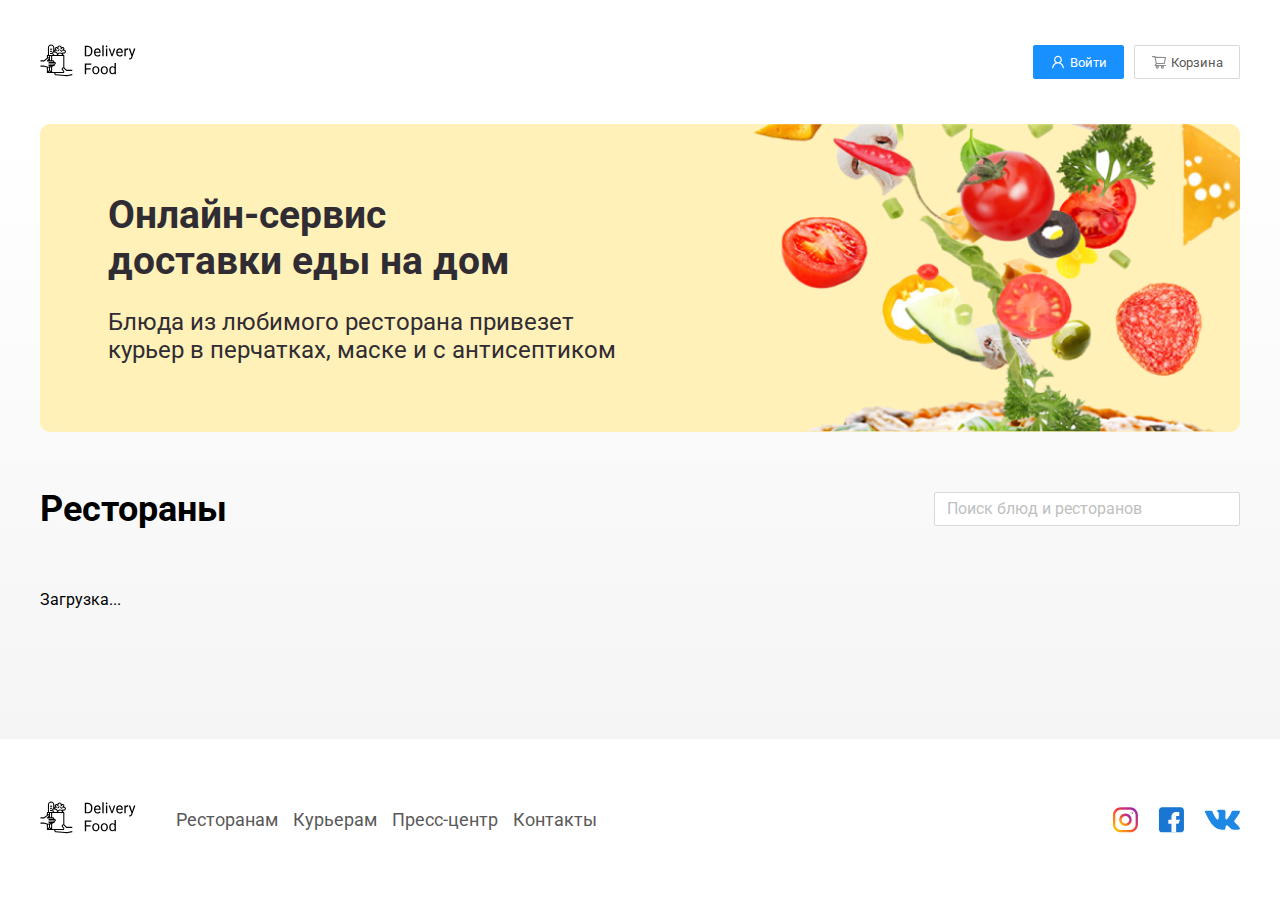
==== commit 6c4e1308: "realised JS for catalogs" ====
--- a/index.html
+++ b/index.html
@@ -9,13 +9,14 @@
       rel="stylesheet"
     />
     <link rel="stylesheet" href="./style.css" />
+    <script src="./scripts/index.js" defer></script>
   </head>
   <body>
     <div class="page-wrapper">
       <header class="header">
         <div class="container">
           <div class="header-box">
-            <div class="header-logo logo">
+            <a href="/index.html" class="header-logo logo">
               <svg
                 width="101"
                 height="37"
@@ -52,7 +53,7 @@
                   fill="black"
                 />
               </svg>
-            </div>
+            </a>
             <div class="header-controls">
               <button class="btn btn-primary">
                 <svg
@@ -69,7 +70,7 @@
                 </svg>
                 Войти
               </button>
-              <button class="btn btn-outline">
+              <button class="btn btn-outline" id="cart-button">
                 <svg
                   width="16"
                   height="16"
@@ -107,20 +108,102 @@
           <div class="container">
             <div class="products-header">
               <h3 class="products-header--title">Рестораны</h3>
+
               <input
                 type="text"
                 class="products-header--search"
                 placeholder="Поиск блюд и ресторанов"
               />
             </div>
+            <div class="products-wrapper" id="rests-container"></div>
           </div>
         </section>
       </main>
+      <div class="cart-modal__overlay">
+        <div class="cart-modal">
+          <div class="cart-modal__header">
+            <h2 class="cart-modal__header--title">Корзина</h2>
+            <span class="cart-modal__header--closer"
+              ><svg
+                width="26"
+                height="26"
+                viewBox="0 0 26 26"
+                fill="none"
+                xmlns="http://www.w3.org/2000/svg"
+              >
+                <path
+                  d="M16.0035 13L25.3506 3.65245C25.6077 3.39513 25.7496 3.05184 25.75 2.68578C25.75 2.31952 25.6081 1.97582 25.3506 1.71891L24.5315 0.900011C24.274 0.642084 23.9307 0.500824 23.5642 0.500824C23.1984 0.500824 22.8551 0.642084 22.5976 0.900011L13.2504 10.247L3.90285 0.900011C3.64573 0.642084 3.30224 0.500824 2.93598 0.500824C2.57012 0.500824 2.22663 0.642084 1.96951 0.900011L1.15 1.71891C0.616667 2.25225 0.616667 3.11973 1.15 3.65245L10.4974 13L1.15 22.3472C0.892683 22.6049 0.751016 22.9482 0.751016 23.3142C0.751016 23.6803 0.892683 24.0236 1.15 24.2811L1.96931 25.1C2.22642 25.3577 2.57012 25.4992 2.93577 25.4992C3.30203 25.4992 3.64553 25.3577 3.90264 25.1L13.2502 15.7529L22.5974 25.1C22.8549 25.3577 23.1982 25.4992 23.564 25.4992H23.5644C23.9305 25.4992 24.2738 25.3577 24.5313 25.1L25.3504 24.2811C25.6075 24.0238 25.7494 23.6803 25.7494 23.3142C25.7494 22.9482 25.6075 22.6049 25.3504 22.3474L16.0035 13Z"
+                  fill="black"
+                />
+              </svg>
+            </span>
+          </div>
+          <div class="cart-modal__body">
+            <div class="cart-item">
+              <p class="cart-item__title">Ролл угорь стандарт</p>
+
+              <div class="cart-item__controls">
+                <div class="cart-item__controls--price">250 ₽</div>
+                <button class="btn btn-outline">-</button>
+                <div class="cart-item__controls--count">1</div>
+                <button class="btn btn-outline">+</button>
+              </div>
+            </div>
+            <div class="cart-item">
+              <p class="cart-item__title">Ролл угорь стандарт</p>
+
+              <div class="cart-item__controls">
+                <div class="cart-item__controls--price">250 ₽</div>
+                <button class="btn btn-outline">-</button>
+                <div class="cart-item__controls--count">1</div>
+                <button class="btn btn-outline">+</button>
+              </div>
+            </div>
+            <div class="cart-item">
+              <p class="cart-item__title">Ролл угорь стандарт</p>
+
+              <div class="cart-item__controls">
+                <div class="cart-item__controls--price">250 ₽</div>
+                <button class="btn btn-outline">-</button>
+                <div class="cart-item__controls--count">1</div>
+                <button class="btn btn-outline">+</button>
+              </div>
+            </div>
+            <div class="cart-item">
+              <p class="cart-item__title">Ролл угорь стандарт</p>
+
+              <div class="cart-item__controls">
+                <div class="cart-item__controls--price">250 ₽</div>
+                <button class="btn btn-outline">-</button>
+                <div class="cart-item__controls--count">1</div>
+                <button class="btn btn-outline">+</button>
+              </div>
+            </div>
+            <div class="cart-item">
+              <p class="cart-item__title">Ролл угорь стандарт</p>
+
+              <div class="cart-item__controls">
+                <div class="cart-item__controls--price">250 ₽</div>
+                <button class="btn btn-outline">-</button>
+                <div class="cart-item__controls--count">1</div>
+                <button class="btn btn-outline">+</button>
+              </div>
+            </div>
+          </div>
+          <div class="cart-modal__footer">
+            <div class="cart-modal__footer--price">1250 ₽</div>
+            <div class="cart-modal__footer--controls">
+              <button class="btn btn-primary">Оформить заказ</button>
+              <button class="btn btn-outline">Отмена</button>
+            </div>
+          </div>
+        </div>
+      </div>
 
       <footer class="footer">
         <div class="container">
           <div class="footer-box">
-            <div class="footer-logo logo">
+            <a href="/index.html" class="footer-logo logo">
               <svg
                 width="101"
                 height="37"
@@ -157,7 +240,7 @@
                   fill="black"
                 />
               </svg>
-            </div>
+            </a>
             <div class="footer-nav">
               <ul>
                 <li>Ресторанам</li>
--- a/style.css
+++ b/style.css
@@ -43,6 +43,7 @@
   background-color: #1890ff;
   color: #fff;
   border: 1px solid #1890ff;
+  cursor: pointer;
 }
 .btn-outline {
   border-radius: 2px;
@@ -50,6 +51,7 @@
   background-color: #fff;
   box-shadow: 0px 0px 2px 0px rgba(0, 0, 0, 0);
   color: #595959;
+  cursor: pointer;
 }
 .logo {
   max-width: 100px;
@@ -115,12 +117,13 @@
   margin-bottom: 56px;
 }
 .banner-item {
-  background-image: url(./images/banner.jpg);
+  background-image: url(./images/banner.png);
   background-repeat: no-repeat;
-  background-size: cover;
+  background-size: contain;
   background-position: center right;
   padding: 68px;
   border-radius: 10px;
+  background-color: #fff1b8;
 }
 .banner-item--title {
   color: #302c34;
@@ -141,9 +144,12 @@
 .products-header {
   display: flex;
   align-items: center;
-  justify-content: space-between;
+  flex-wrap: wrap;
+  justify-content: space-between;
+  gap: 24px;
 }
 .products-header--title {
+  margin: 0;
   color: #000;
   font-size: 36px;
   font-weight: 700;
@@ -165,7 +171,210 @@
   color: #bfbfbf;
   font-size: 16px;
 }
-
+.products-wrapper {
+  display: flex;
+  flex-wrap: wrap;
+  margin-top: 44px;
+  margin-bottom: 90px;
+  row-gap: 30px;
+  column-gap: 24px;
+}
+.products-card {
+  width: calc((100% - 24px - 24px) / 3);
+  border-radius: 7px;
+  background: #fff;
+  box-shadow: 0px 4px 12px 0px rgba(0, 0, 0, 0.05);
+  overflow: hidden;
+  text-decoration: none;
+}
+.products-card__image {
+  width: 100%;
+}
+.products-card__image img {
+  width: 100%;
+}
+.products-card__description {
+  padding: 20px 24px 34px 24px;
+}
+.products-card__description-row {
+  display: flex;
+  align-items: center;
+  justify-content: space-between;
+}
+.products-card__description-row:not(:last-child) {
+  margin-bottom: 10px;
+}
+.products-card__description--title {
+  color: #000;
+  font-size: 24px;
+  font-weight: 700;
+  line-height: 32px;
+  margin: 0;
+}
+.products-card__description--badge {
+  color: #fff;
+  font-size: 12px;
+  line-height: 20px;
+  background: #262626;
+  padding: 1px 8px;
+  border-radius: 2px 0px 0px 2px;
+}
+.products-card__description--info {
+  display: flex;
+  align-items: center;
+  justify-content: flex-start;
+  flex-wrap: wrap;
+  gap: 25px;
+  row-gap: 25px;
+  column-gap: 25px;
+}
+.products-card__description--info-raiting {
+  color: #ffc107;
+  font-size: 18px;
+  font-weight: 700;
+  line-height: 32px;
+}
+.products-card__description--info-price {
+  color: #8c8c8c;
+  font-size: 18px;
+  line-height: 32px;
+}
+.products-card__description--info-group {
+  color: #8c8c8c;
+  font-size: 18px;
+  line-height: 32px;
+  position: relative;
+}
+.products-card__description--info-group::before {
+  content: "";
+  display: block;
+  width: 5px;
+  height: 5px;
+  border-radius: 50%;
+  background: #8c8c8c;
+  position: absolute;
+  left: -14px;
+  top: 14px;
+}
+.products-card__description--name {
+  margin: 0;
+  color: #000;
+  font-size: 24px;
+  line-height: 32px;
+}
+.products-card__description--text {
+  margin: 0;
+  color: #8c8c8c;
+  font-size: 18px;
+}
+.products-card__description-controls {
+  display: flex;
+  align-items: center;
+  justify-content: flex-start;
+  flex-wrap: wrap;
+  row-gap: 10px;
+  column-gap: 30px;
+}
+.products-card__description-controls--price {
+  color: #000;
+  font-size: 20px;
+  line-height: 32px;
+  font-weight: 700;
+}
+.cart-modal__overlay {
+  display: none;
+  position: fixed;
+  top: 0;
+  right: 0;
+  bottom: 0;
+  left: 0;
+  background: rgba(0, 0, 0, 0.4);
+  align-items: center;
+  justify-content: center;
+}
+.cart-modal__overlay.open {
+  display: flex;
+}
+.cart-modal {
+  width: 100%;
+  min-width: 780px;
+  padding: 40px 45px;
+  background: #fff;
+  border-radius: 5px;
+}
+.cart-modal__header {
+  display: flex;
+  align-items: center;
+  justify-content: space-between;
+  margin-bottom: 48px;
+}
+.cart-modal__header--title {
+  color: #000;
+  font-size: 36px;
+  font-weight: 700;
+  margin: 0;
+}
+.cart-modal__header--closer {
+  cursor: pointer;
+}
+.cart-modal__footer {
+  display: flex;
+  align-items: center;
+  justify-content: space-between;
+  flex-wrap: wrap;
+  gap: 10px;
+  margin-top: 50px;
+}
+.cart-modal__footer--price {
+  background: #262626;
+  border-radius: 5px;
+  color: #fafafa;
+  font-size: 20px;
+  font-weight: 700;
+  padding: 15px 20px;
+}
+.cart-modal__footer--controls {
+  display: flex;
+  align-items: center;
+  gap: 10px;
+}
+.cart-item {
+  display: flex;
+  align-items: center;
+  justify-content: space-between;
+  flex-wrap: wrap;
+  gap: 10px;
+}
+.cart-item:not(:last-child) {
+  padding-bottom: 10px;
+  margin-bottom: 10px;
+  border-bottom: 1px solid #d9d9d9;
+}
+.cart-item__title {
+  color: #000;
+  font-size: 18px;
+  line-height: 32px;
+  margin: 0;
+}
+.cart-item__controls {
+  display: flex;
+  align-items: center;
+}
+.cart-item__controls button {
+  border: 1px solid #40a9ff;
+  color: #40a9ff;
+}
+.cart-item__controls--count {
+  margin-left: 15px;
+  margin-right: 15px;
+}
+.cart-item__controls--price {
+  margin-right: 47px;
+  color: #000;
+  font-size: 20px;
+  font-weight: 700;
+  line-height: 32px;
+}
 @media (max-width: 991px) {
   .banner-item--title {
     width: 100%;
@@ -173,4 +382,15 @@
   .banner-item--subtitle {
     width: 100%;
   }
-}
+  .products-card {
+    width: calc((100% - 24px) / 2);
+  }
+  .banner-item {
+    background-image: none;
+  }
+}
+@media (max-width: 768px) {
+  .products-card {
+    width: 100%;
+  }
+}
